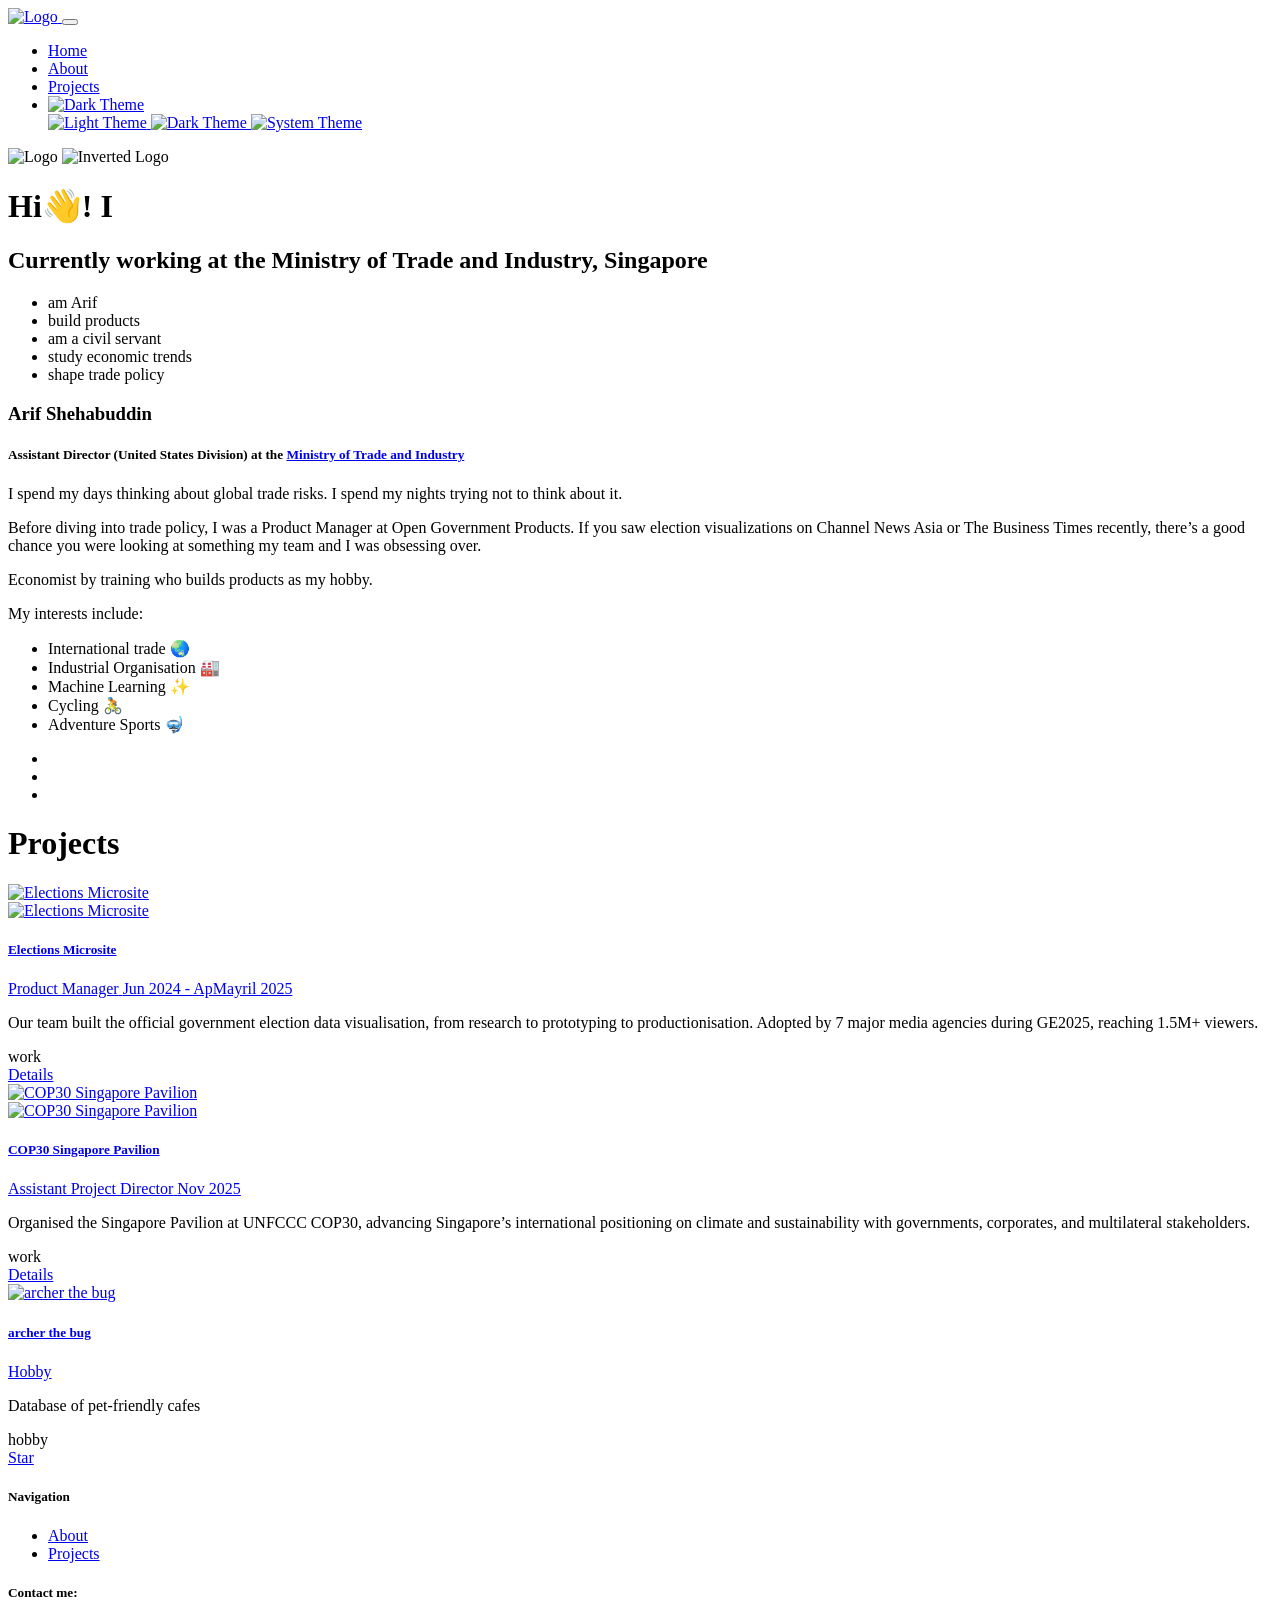
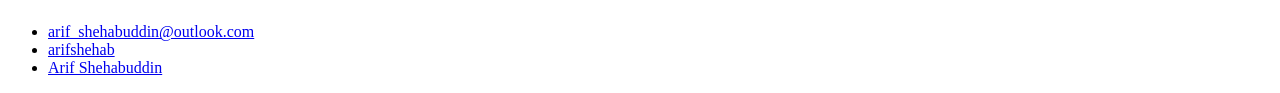
==== index.html @ df106f98 "deploy: 6b0079c3c939ce9e1bcdda5a72ef77e6b7b77264" ====
<!doctype html><html lang=en><head><meta name=generator content="Hugo 0.157.0"><title></title><meta name=description content="Portfolio and personal blog of John Doe."><meta charset=UTF-8><meta name=viewport content="width=device-width,initial-scale=1"><meta http-equiv=X-UA-Compatible content="ie=edge"><link rel=canonical href=https://arifshehab.com/><link rel=stylesheet href=https://arifshehab.com/application.730f6561a6dc8123c28ecbd3ee6c2ec6efef7efe907eb98e357ba43acb514d84.css integrity="sha256-cw9lYabcgSPCjsvT7mwuxu/vfv6QfrmONXukOstRTYQ="><link rel=icon type=image/png href=https://arifshehab.com/images/site/logo-2_hu_df4a1b81ae601cfb.png><link rel=alternate type=application/rss+xml href=https://arifshehab.com/index.xml title><meta property="og:title" content="John's Blog"><meta property="og:type" content="website"><meta property="og:description" content="Portfolio and personal blog of John Doe."><meta property="og:image" content="/images/author/john.png"><meta property="og:url" content="https://toha-preview.hugo-themes.com"><script integrity="sha256-DO4ugzEwhTW1Id1UIWn0gUJWaebCYOypeTit6LW4QB4=">let theme=localStorage.getItem("theme-scheme")||localStorage.getItem("darkmode:color-scheme")||"light";theme==="system"&&(window.matchMedia&&window.matchMedia("(prefers-color-scheme: dark)").matches?theme="dark":theme="light"),document.documentElement.setAttribute("data-theme",theme)</script></head><body data-bs-spy=scroll data-bs-target=#top-navbar data-bs-offset=100><nav class="navbar navbar-expand-xl top-navbar shadow transparent-navbar homepage" id=top-navbar><div class=container><a class=navbar-brand href=https://arifshehab.com/><img src=https://arifshehab.com/images/site/logo-2_hu_df4a1b81ae601cfb.png id=logo alt=Logo>
</a><button class="navbar-toggler navbar-dark" id=navbar-toggler type=button data-bs-toggle=collapse data-bs-target=#top-nav-items aria-label=menu>
<i data-feather=menu></i></button><div class="collapse navbar-collapse dynamic-navbar" id=top-nav-items><ul class="nav navbar-nav ms-auto"><li class=nav-item><a class=nav-link href=#home>Home</a></li><li class=nav-item><a class=nav-link href=#about>About</a></li><li class=nav-item><a class=nav-link href=#projects>Projects</a></li><div id=top-navbar-divider></div><li class="nav-item dropdown"><a class="nav-link dropdown-toggle" href=# id=themeSelector role=button data-bs-toggle=dropdown aria-haspopup=true aria-expanded=false><img id=navbar-theme-icon-svg class=theme-icon src=https://arifshehab.com/icons/moon-svgrepo-com.svg width=20 alt="Dark Theme"></a><div id=themeMenu class="dropdown-menu dropdown-menu-icons-only" aria-labelledby=themeSelector><a class="dropdown-item nav-link" href=# data-scheme=light><img class=theme-icon src=https://arifshehab.com/icons/sun-svgrepo-com.svg width=20 alt="Light Theme">
</a><a class="dropdown-item nav-link" href=# data-scheme=dark><img class=theme-icon src=https://arifshehab.com/icons/moon-svgrepo-com.svg width=20 alt="Dark Theme">
</a><a class="dropdown-item nav-link" href=# data-scheme=system><img class=theme-icon src=https://arifshehab.com/icons/computer-svgrepo-com.svg width=20 alt="System Theme"></a></div></li></ul></div></div><img src=https://arifshehab.com/images/site/logo-2_hu_df4a1b81ae601cfb.png class=d-none id=main-logo alt=Logo>
<img src=https://arifshehab.com/images/site/logo-2_hu_df4a1b81ae601cfb.png class=d-none id=inverted-logo alt="Inverted Logo"></nav><div class="container-fluid home" id=home><style>#homePageBackgroundImageDivStyled{background-image:url(/images/site/background-2_hu_7cdf98b5945e649d.jpg)}@media(min-width:500px) and (max-width:800px){#homePageBackgroundImageDivStyled{background-image:url(/images/site/background-2_hu_1f51ccc6ec3a00d0.jpg)}}@media(min-width:801px) and (max-width:1200px){#homePageBackgroundImageDivStyled{background-image:url(/images/site/background-2_hu_b3d2e2b608b44b08.jpg)}}@media(min-width:1201px) and (max-width:1500px){#homePageBackgroundImageDivStyled{background-image:url(/images/site/background-2_hu_1a79b1db6c8bc02a.jpg)}}@media(min-width:1501px){#homePageBackgroundImageDivStyled{background-image:url(/images/site/background-2.jpg)}}html[data-theme=dark]{ #homePageBackgroundImageDivStyled { background-image: url('/images/site/background-2_hu_7cdf98b5945e649d.jpg'); } @media (min-width: 500px) and (max-width: 800px) { #homePageBackgroundImageDivStyled { background-image: url('/images/site/background-2_hu_1f51ccc6ec3a00d0.jpg'); } } @media (min-width: 801px) and (max-width: 1200px) { #homePageBackgroundImageDivStyled { background-image: url('/images/site/background-2_hu_b3d2e2b608b44b08.jpg'); } } @media (min-width: 1201px) and (max-width: 1500px) { #homePageBackgroundImageDivStyled { background-image: url('/images/site/background-2_hu_1a79b1db6c8bc02a.jpg'); } } @media (min-width: 1501px) { #homePageBackgroundImageDivStyled { background-image: url('/images/site/background-2.jpg'); } }}</style><span class=on-the-fly-behavior></span><div id=homePageBackgroundImageDivStyled class="background container-fluid"></div><div class="container content"><h1 class=greeting>Hi👋! I
<span id=typed class=typed></span>
<span class=ityped-cursor></span></h1><h2 class=greeting-subtitle>Currently working at the Ministry of Trade and Industry, Singapore</h1><ul id=typing-carousel-data><li>am Arif</li><li>build products</li><li>am a civil servant</li><li>study economic trends</li><li>shape trade policy</li></ul><a href=#about class=arrow-center aria-label=" More - Arif"><i class="arrow bounce fa fa-chevron-down"></i></a></div></div><div class="container-fluid section-holder d-flex bg-primary"><div class="container anchor p-lg-5 about-section" id=about><div class="row pt-sm-2 pt-md-4 align-self-center"><div class=col-sm-6><h3 class=p-1>Arif Shehabuddin</h3><h5 class=p-1>Assistant Director (United States Division)
at the <a href=https://www.mti.gov.sg title="Ministry of Trade and Industry" target=_blank rel=noopener>Ministry of Trade and Industry</a></h5><div class="p-1 text-justify"><p>I spend my days thinking about global trade risks. I spend my nights trying not to think about it.</p><p>Before diving into trade policy, I was a Product Manager at Open Government Products. If you saw election visualizations on Channel News Asia or The Business Times recently, there’s a good chance you were looking at something my team and I was obsessing over.</p><p>Economist by training who builds products as my hobby.</p><p>My interests include:</p><ul><li>International trade 🌏</li><li>Industrial Organisation 🏭</li><li>Machine Learning ✨</li><li>Cycling 🚴</li><li>Adventure Sports 🤿</li></ul></div><div class="text-container ms-auto"><ul class="social-link d-flex"><li><a href=mailto:arif_shehabuddin@outlook.com title=Email target=_blank rel=noopener><i class="fas fa-envelope"></i></a></li><li><a href=https://www.github.com/arifshehab title=Github target=_blank rel=noopener><i class="fab fa-github"></i></a></li><li><a href=https://www.linkedin.com/in/arif-shehabuddin-a7b45957/ title=LinkedIn target=_blank rel=noopener><i class="fab fa-linkedin"></i></a></li></ul></div></div><div class="col-sm-6 pt-5 ps-md-4 ps-sm-3 pt-sm-0"><div class=row></div></div></div></div></div><div class="container-fluid section-holder d-flex bg-secondary"><div class="container-fluid anchor pb-5 projects-section" id=projects><h1 class=text-center><span id=projects></span>Projects</h1><div class="container ms-auto text-center"><div class="btn-group flex-wrap" role=group id=project-filter-buttons-projects></div></div><div class="container filtr-projects" data-section=projects><div class=row id=project-card-holder-projects><div class="col-sm-12 col-md-6 col-lg-4 p-2 filtr-item" data-category='all, work'><div class="card mt-1"><div class=card><a href=https://elections.data.gov.sg/en target=_blank rel=noopener><div class=card-head><img class=card-img-top src=https://arifshehab.com/images/sections/projects/elections_hu_3f47a0a2e1511864.png alt="Elections Microsite"></div><div class=card-header><div><div class=d-flex><img class=card-img-xs src=https://arifshehab.com/images/sections/projects/dgs-icon_hu_621ce7ffd0878985.png alt="Elections Microsite"><h5 class="card-title mb-0">Elections Microsite</h5></div><div class=sub-title><span>Product Manager</span>
<span>Jun 2024 - ApMayril 2025</span></div></div></div></a><div class="card-body text-justify pt-1 pb-2"><p>Our team built the official government election data visualisation, from research to prototyping to productionisation. Adopted by 7 major media agencies during GE2025, reaching 1.5M+ viewers.</p><div class=project-card-footer><div class=project-tags-holder><span class="btn badge btn-info">work</span></div><div class=project-btn-holder><span><a class="btn btn-outline-info btn-sm" href=https://elections.data.gov.sg/en target=#>Details</a></span></div></div></div></div></div></div><div class="col-sm-12 col-md-6 col-lg-4 p-2 filtr-item" data-category='all, work'><div class="card mt-1"><div class=card><a href=https://www.cop-pavilion.gov.sg/cop-home target=_blank rel=noopener><div class=card-head><img class=card-img-top src=https://arifshehab.com/images/sections/projects/cop-2_hu_5ceb6b6da9b5adf0.jpg alt="COP30 Singapore Pavilion"></div><div class=card-header><div><div class=d-flex><img class=card-img-xs src=https://arifshehab.com/images/sections/projects/cop-1_hu_ba7cfd2c49fe272e.png alt="COP30 Singapore Pavilion"><h5 class="card-title mb-0">COP30 Singapore Pavilion</h5></div><div class=sub-title><span>Assistant Project Director</span>
<span>Nov 2025</span></div></div></div></a><div class="card-body text-justify pt-1 pb-2"><p>Organised the Singapore Pavilion at UNFCCC COP30, advancing Singapore’s international positioning on climate and sustainability with governments, corporates, and multilateral stakeholders.</p><div class=project-card-footer><div class=project-tags-holder><span class="btn badge btn-info">work</span></div><div class=project-btn-holder><span><a class="btn btn-outline-info btn-sm" href=https://www.cop-pavilion.gov.sg/cop-home target=#>Details</a></span></div></div></div></div></div></div><div class="col-sm-12 col-md-6 col-lg-4 p-2 filtr-item" data-category='all, hobby'><div class="card mt-1"><div class=card><a href=https://github.com/ target=_blank rel=noopener><div class=card-head><img class=card-img-top src=https://arifshehab.com/images/sections/projects/archer_hu_c4f3ff1e3b12b990.jpg alt="archer the bug"></div><div class=card-header><div><div class=d-flex><h5 class="card-title mb-0">archer the bug</h5></div><div class=sub-title><span>Hobby</span>
<span></span></div></div></div></a><div class="card-body text-justify pt-1 pb-2"><p>Database of pet-friendly cafes</p><div class=project-card-footer><div class=project-tags-holder><span class="btn badge btn-info">hobby</span></div><div class=project-btn-holder><a class="github-button project-btn d-none" href=https://github.com/ data-icon=octicon-standard data-show-count=true aria-label="Star archer the bug">Star</a></div></div></div></div></div></div></div></div></div></div><footer id=footer class="container-fluid text-center align-content-center footer pb-2"><div class="container pt-5"><div class="row text-start"><div class="col-md-4 col-sm-12"><h5>Navigation</h5><ul><li class=nav-item><a class=smooth-scroll href=https://arifshehab.com/#about>About</a></li><li class=nav-item><a class=smooth-scroll href=https://arifshehab.com/#projects>Projects</a></li></ul></div><div class="col-md-4 col-sm-12"><h5>Contact me:</h5><ul><li><a href=mailto:arif_shehabuddin@outlook.com target=_blank rel=noopener><span><i class="fas fa-envelope"></i></span> <span>arif_shehabuddin@outlook.com</span></a></li><li><a href=https://github.com/arifshehab target=_blank rel=noopener><span><i class="fab fa-github"></i></span> <span>arifshehab</span></a></li><li><a href=https://www.linkedin.com/in/arif-shehabuddin-a7b45957 target=_blank rel=noopener><span><i class="fab fa-linkedin"></i></span> <span>Arif Shehabuddin</span></a></li></ul></div></div></div></footer><script src=https://arifshehab.com/application.fda9b3c3e8078dbb4fd0fce57b1f6f6d5a4803d2a4a07a217a66356edbc88ac0.js integrity="sha256-/amzw+gHjbtP0Pzlex9vbVpIA9KkoHohemY1btvIisA=" defer></script></body></html>
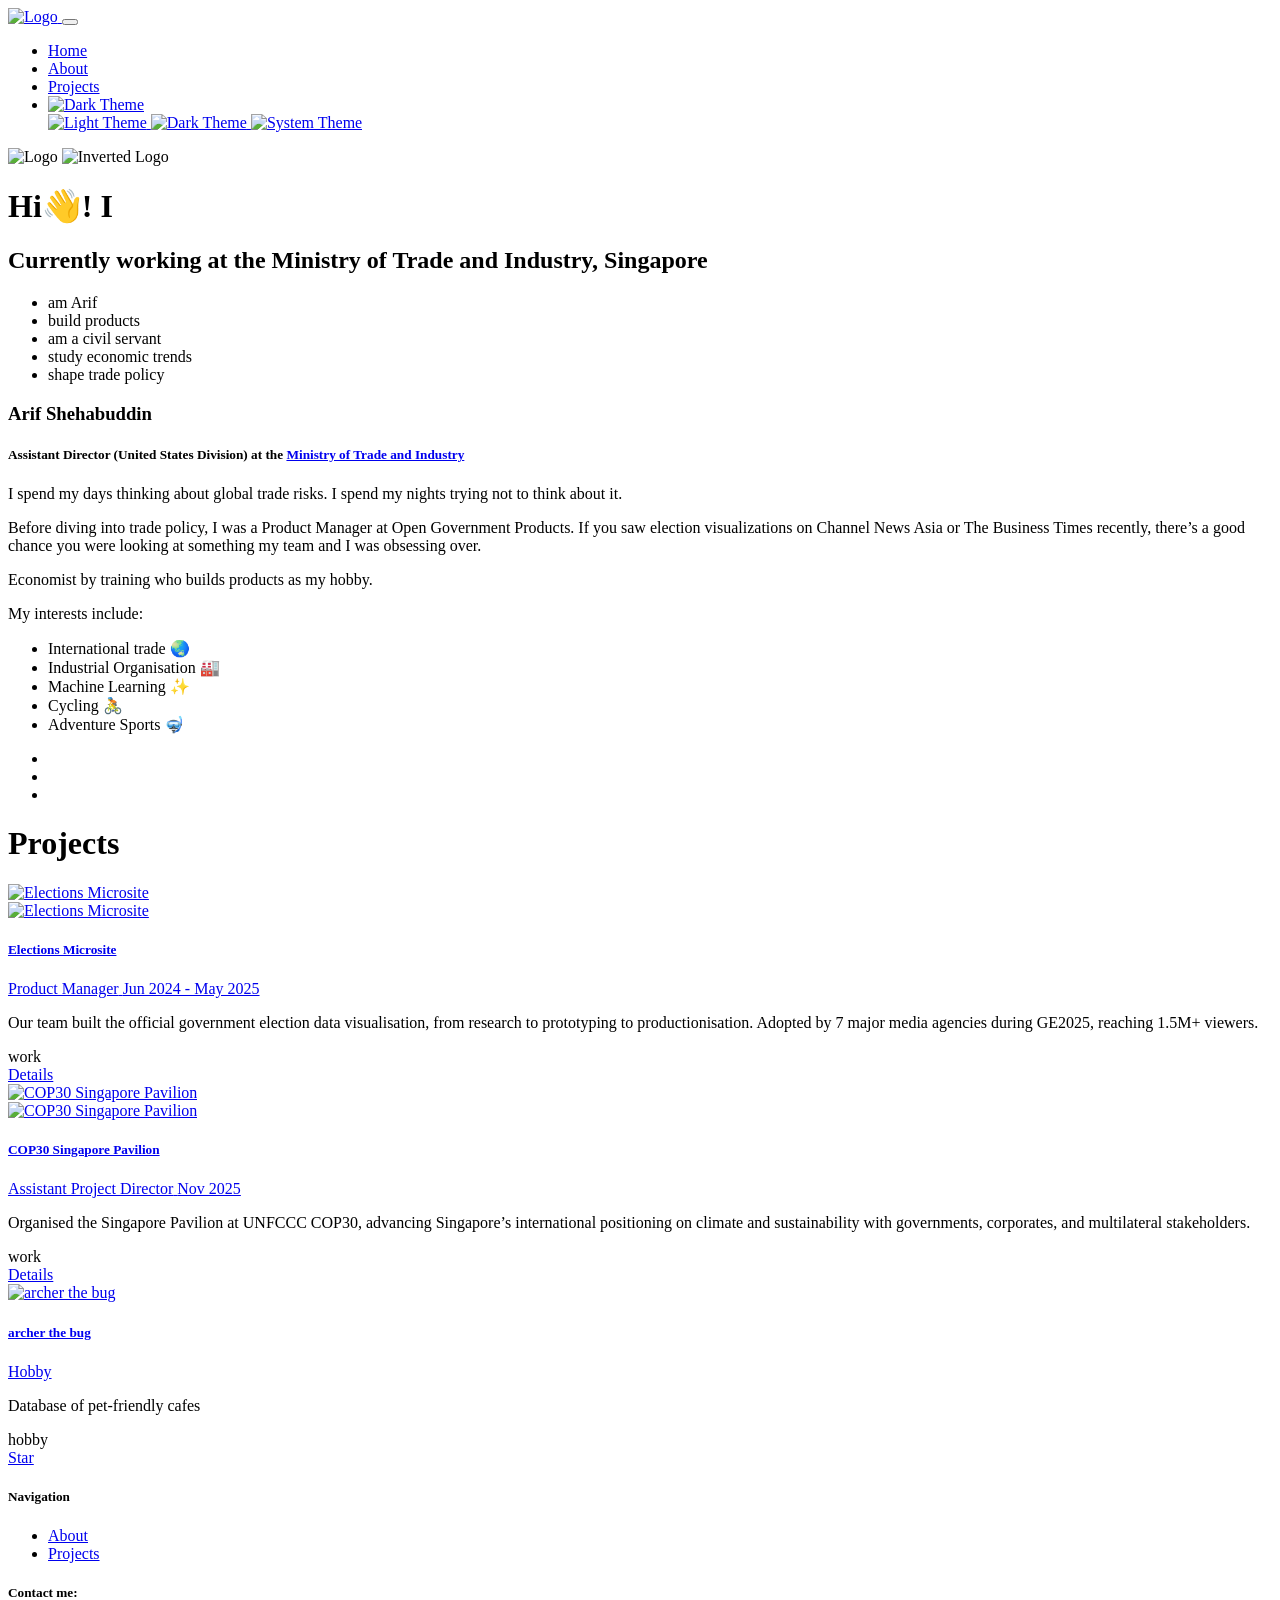
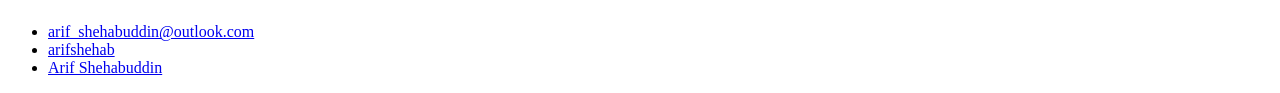
==== commit 254dbd7f: "deploy: c903d63c2bf70aa6580a1c1bb9d8a16252aace97" ====
--- a/index.html
+++ b/index.html
@@ -7,6 +7,6 @@
 <span id=typed class=typed></span>
 <span class=ityped-cursor></span></h1><h2 class=greeting-subtitle>Currently working at the Ministry of Trade and Industry, Singapore</h1><ul id=typing-carousel-data><li>am Arif</li><li>build products</li><li>am a civil servant</li><li>study economic trends</li><li>shape trade policy</li></ul><a href=#about class=arrow-center aria-label=" More - Arif"><i class="arrow bounce fa fa-chevron-down"></i></a></div></div><div class="container-fluid section-holder d-flex bg-primary"><div class="container anchor p-lg-5 about-section" id=about><div class="row pt-sm-2 pt-md-4 align-self-center"><div class=col-sm-6><h3 class=p-1>Arif Shehabuddin</h3><h5 class=p-1>Assistant Director (United States Division)
 at the <a href=https://www.mti.gov.sg title="Ministry of Trade and Industry" target=_blank rel=noopener>Ministry of Trade and Industry</a></h5><div class="p-1 text-justify"><p>I spend my days thinking about global trade risks. I spend my nights trying not to think about it.</p><p>Before diving into trade policy, I was a Product Manager at Open Government Products. If you saw election visualizations on Channel News Asia or The Business Times recently, there’s a good chance you were looking at something my team and I was obsessing over.</p><p>Economist by training who builds products as my hobby.</p><p>My interests include:</p><ul><li>International trade 🌏</li><li>Industrial Organisation 🏭</li><li>Machine Learning ✨</li><li>Cycling 🚴</li><li>Adventure Sports 🤿</li></ul></div><div class="text-container ms-auto"><ul class="social-link d-flex"><li><a href=mailto:arif_shehabuddin@outlook.com title=Email target=_blank rel=noopener><i class="fas fa-envelope"></i></a></li><li><a href=https://www.github.com/arifshehab title=Github target=_blank rel=noopener><i class="fab fa-github"></i></a></li><li><a href=https://www.linkedin.com/in/arif-shehabuddin-a7b45957/ title=LinkedIn target=_blank rel=noopener><i class="fab fa-linkedin"></i></a></li></ul></div></div><div class="col-sm-6 pt-5 ps-md-4 ps-sm-3 pt-sm-0"><div class=row></div></div></div></div></div><div class="container-fluid section-holder d-flex bg-secondary"><div class="container-fluid anchor pb-5 projects-section" id=projects><h1 class=text-center><span id=projects></span>Projects</h1><div class="container ms-auto text-center"><div class="btn-group flex-wrap" role=group id=project-filter-buttons-projects></div></div><div class="container filtr-projects" data-section=projects><div class=row id=project-card-holder-projects><div class="col-sm-12 col-md-6 col-lg-4 p-2 filtr-item" data-category='all, work'><div class="card mt-1"><div class=card><a href=https://elections.data.gov.sg/en target=_blank rel=noopener><div class=card-head><img class=card-img-top src=https://arifshehab.com/images/sections/projects/elections_hu_3f47a0a2e1511864.png alt="Elections Microsite"></div><div class=card-header><div><div class=d-flex><img class=card-img-xs src=https://arifshehab.com/images/sections/projects/dgs-icon_hu_621ce7ffd0878985.png alt="Elections Microsite"><h5 class="card-title mb-0">Elections Microsite</h5></div><div class=sub-title><span>Product Manager</span>
-<span>Jun 2024 - ApMayril 2025</span></div></div></div></a><div class="card-body text-justify pt-1 pb-2"><p>Our team built the official government election data visualisation, from research to prototyping to productionisation. Adopted by 7 major media agencies during GE2025, reaching 1.5M+ viewers.</p><div class=project-card-footer><div class=project-tags-holder><span class="btn badge btn-info">work</span></div><div class=project-btn-holder><span><a class="btn btn-outline-info btn-sm" href=https://elections.data.gov.sg/en target=#>Details</a></span></div></div></div></div></div></div><div class="col-sm-12 col-md-6 col-lg-4 p-2 filtr-item" data-category='all, work'><div class="card mt-1"><div class=card><a href=https://www.cop-pavilion.gov.sg/cop-home target=_blank rel=noopener><div class=card-head><img class=card-img-top src=https://arifshehab.com/images/sections/projects/cop-2_hu_5ceb6b6da9b5adf0.jpg alt="COP30 Singapore Pavilion"></div><div class=card-header><div><div class=d-flex><img class=card-img-xs src=https://arifshehab.com/images/sections/projects/cop-1_hu_ba7cfd2c49fe272e.png alt="COP30 Singapore Pavilion"><h5 class="card-title mb-0">COP30 Singapore Pavilion</h5></div><div class=sub-title><span>Assistant Project Director</span>
+<span>Jun 2024 - May 2025</span></div></div></div></a><div class="card-body text-justify pt-1 pb-2"><p>Our team built the official government election data visualisation, from research to prototyping to productionisation. Adopted by 7 major media agencies during GE2025, reaching 1.5M+ viewers.</p><div class=project-card-footer><div class=project-tags-holder><span class="btn badge btn-info">work</span></div><div class=project-btn-holder><span><a class="btn btn-outline-info btn-sm" href=https://elections.data.gov.sg/en target=#>Details</a></span></div></div></div></div></div></div><div class="col-sm-12 col-md-6 col-lg-4 p-2 filtr-item" data-category='all, work'><div class="card mt-1"><div class=card><a href=https://www.cop-pavilion.gov.sg/cop-home target=_blank rel=noopener><div class=card-head><img class=card-img-top src=https://arifshehab.com/images/sections/projects/cop-2_hu_5ceb6b6da9b5adf0.jpg alt="COP30 Singapore Pavilion"></div><div class=card-header><div><div class=d-flex><img class=card-img-xs src=https://arifshehab.com/images/sections/projects/cop-1_hu_ba7cfd2c49fe272e.png alt="COP30 Singapore Pavilion"><h5 class="card-title mb-0">COP30 Singapore Pavilion</h5></div><div class=sub-title><span>Assistant Project Director</span>
 <span>Nov 2025</span></div></div></div></a><div class="card-body text-justify pt-1 pb-2"><p>Organised the Singapore Pavilion at UNFCCC COP30, advancing Singapore’s international positioning on climate and sustainability with governments, corporates, and multilateral stakeholders.</p><div class=project-card-footer><div class=project-tags-holder><span class="btn badge btn-info">work</span></div><div class=project-btn-holder><span><a class="btn btn-outline-info btn-sm" href=https://www.cop-pavilion.gov.sg/cop-home target=#>Details</a></span></div></div></div></div></div></div><div class="col-sm-12 col-md-6 col-lg-4 p-2 filtr-item" data-category='all, hobby'><div class="card mt-1"><div class=card><a href=https://github.com/ target=_blank rel=noopener><div class=card-head><img class=card-img-top src=https://arifshehab.com/images/sections/projects/archer_hu_c4f3ff1e3b12b990.jpg alt="archer the bug"></div><div class=card-header><div><div class=d-flex><h5 class="card-title mb-0">archer the bug</h5></div><div class=sub-title><span>Hobby</span>
 <span></span></div></div></div></a><div class="card-body text-justify pt-1 pb-2"><p>Database of pet-friendly cafes</p><div class=project-card-footer><div class=project-tags-holder><span class="btn badge btn-info">hobby</span></div><div class=project-btn-holder><a class="github-button project-btn d-none" href=https://github.com/ data-icon=octicon-standard data-show-count=true aria-label="Star archer the bug">Star</a></div></div></div></div></div></div></div></div></div></div><footer id=footer class="container-fluid text-center align-content-center footer pb-2"><div class="container pt-5"><div class="row text-start"><div class="col-md-4 col-sm-12"><h5>Navigation</h5><ul><li class=nav-item><a class=smooth-scroll href=https://arifshehab.com/#about>About</a></li><li class=nav-item><a class=smooth-scroll href=https://arifshehab.com/#projects>Projects</a></li></ul></div><div class="col-md-4 col-sm-12"><h5>Contact me:</h5><ul><li><a href=mailto:arif_shehabuddin@outlook.com target=_blank rel=noopener><span><i class="fas fa-envelope"></i></span> <span>arif_shehabuddin@outlook.com</span></a></li><li><a href=https://github.com/arifshehab target=_blank rel=noopener><span><i class="fab fa-github"></i></span> <span>arifshehab</span></a></li><li><a href=https://www.linkedin.com/in/arif-shehabuddin-a7b45957 target=_blank rel=noopener><span><i class="fab fa-linkedin"></i></span> <span>Arif Shehabuddin</span></a></li></ul></div></div></div></footer><script src=https://arifshehab.com/application.fda9b3c3e8078dbb4fd0fce57b1f6f6d5a4803d2a4a07a217a66356edbc88ac0.js integrity="sha256-/amzw+gHjbtP0Pzlex9vbVpIA9KkoHohemY1btvIisA=" defer></script></body></html>
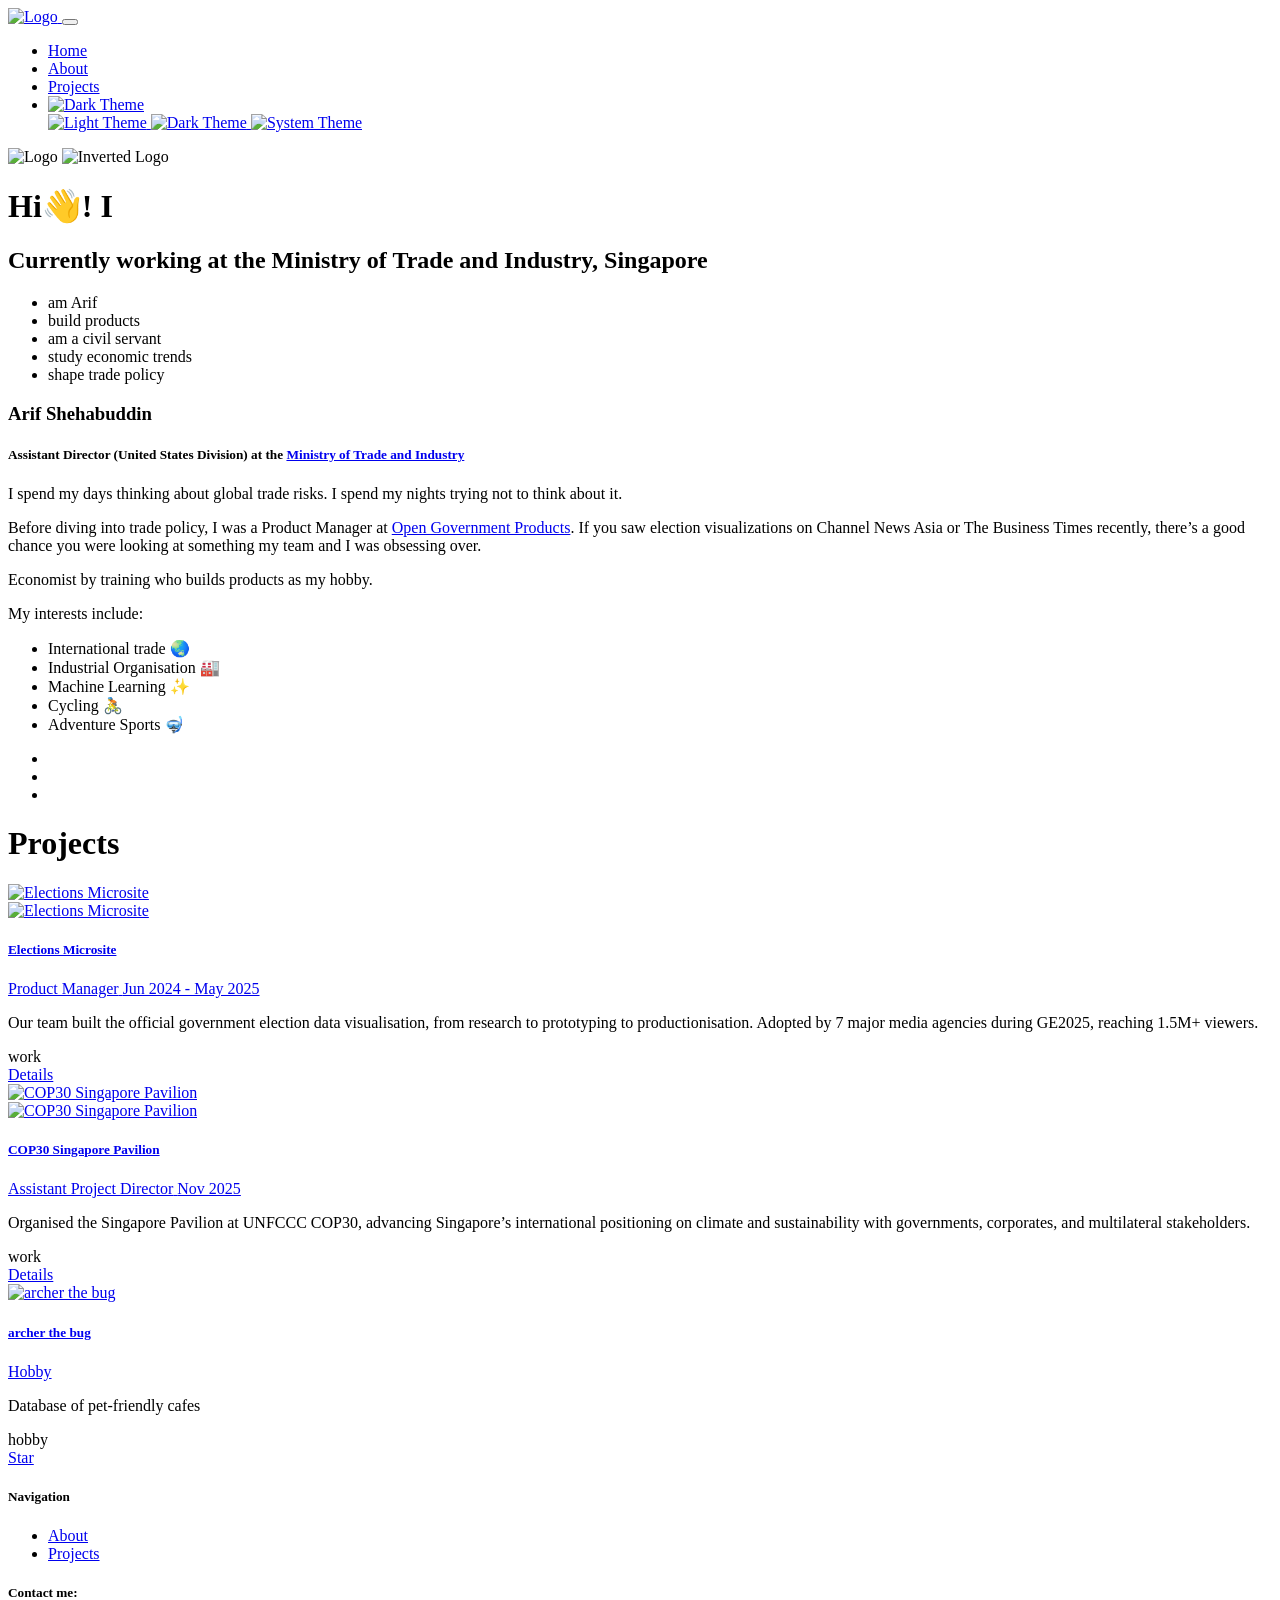
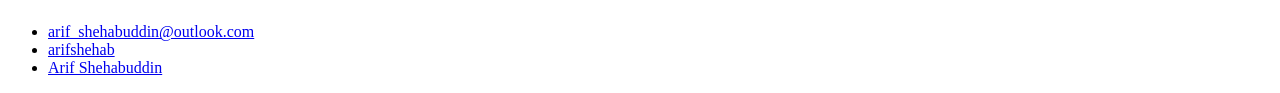
==== commit 8c9f6faa: "deploy: 24356fb1e72951e99ef530e2dcc6f209851702c1" ====
--- a/index.html
+++ b/index.html
@@ -1,12 +1,12 @@
-<!doctype html><html lang=en><head><meta name=generator content="Hugo 0.157.0"><title></title><meta name=description content="Portfolio and personal blog of John Doe."><meta charset=UTF-8><meta name=viewport content="width=device-width,initial-scale=1"><meta http-equiv=X-UA-Compatible content="ie=edge"><link rel=canonical href=https://arifshehab.com/><link rel=stylesheet href=https://arifshehab.com/application.730f6561a6dc8123c28ecbd3ee6c2ec6efef7efe907eb98e357ba43acb514d84.css integrity="sha256-cw9lYabcgSPCjsvT7mwuxu/vfv6QfrmONXukOstRTYQ="><link rel=icon type=image/png href=https://arifshehab.com/images/site/logo-2_hu_df4a1b81ae601cfb.png><link rel=alternate type=application/rss+xml href=https://arifshehab.com/index.xml title><meta property="og:title" content="John's Blog"><meta property="og:type" content="website"><meta property="og:description" content="Portfolio and personal blog of John Doe."><meta property="og:image" content="/images/author/john.png"><meta property="og:url" content="https://toha-preview.hugo-themes.com"><script integrity="sha256-DO4ugzEwhTW1Id1UIWn0gUJWaebCYOypeTit6LW4QB4=">let theme=localStorage.getItem("theme-scheme")||localStorage.getItem("darkmode:color-scheme")||"light";theme==="system"&&(window.matchMedia&&window.matchMedia("(prefers-color-scheme: dark)").matches?theme="dark":theme="light"),document.documentElement.setAttribute("data-theme",theme)</script></head><body data-bs-spy=scroll data-bs-target=#top-navbar data-bs-offset=100><nav class="navbar navbar-expand-xl top-navbar shadow transparent-navbar homepage" id=top-navbar><div class=container><a class=navbar-brand href=https://arifshehab.com/><img src=https://arifshehab.com/images/site/logo-2_hu_df4a1b81ae601cfb.png id=logo alt=Logo>
+<!doctype html><html lang=en><head><meta name=generator content="Hugo 0.157.0"><title></title><meta name=description content="Portfolio and personal blog of John Doe."><meta charset=UTF-8><meta name=viewport content="width=device-width,initial-scale=1"><meta http-equiv=X-UA-Compatible content="ie=edge"><link rel=canonical href=https://arifshehab.github.io/hugo-site/><link rel=stylesheet href=/hugo-site/application.730f6561a6dc8123c28ecbd3ee6c2ec6efef7efe907eb98e357ba43acb514d84.css integrity="sha256-cw9lYabcgSPCjsvT7mwuxu/vfv6QfrmONXukOstRTYQ="><link rel=icon type=image/png href=/hugo-site/images/site/logo-2_hu_df4a1b81ae601cfb.png><link rel=alternate type=application/rss+xml href=https://arifshehab.github.io/hugo-site/index.xml title><meta property="og:title" content="John's Blog"><meta property="og:type" content="website"><meta property="og:description" content="Portfolio and personal blog of John Doe."><meta property="og:image" content="/hugo-site/images/author/john.png"><meta property="og:url" content="https://toha-preview.hugo-themes.com"><script async src="https://www.googletagmanager.com/gtag/js?id=G-DTB3LSP598"></script><script>var doNotTrack=!1;if(!doNotTrack){window.dataLayer=window.dataLayer||[];function gtag(){dataLayer.push(arguments)}gtag("js",new Date),gtag("config","G-DTB3LSP598")}</script><script integrity="sha256-DO4ugzEwhTW1Id1UIWn0gUJWaebCYOypeTit6LW4QB4=">let theme=localStorage.getItem("theme-scheme")||localStorage.getItem("darkmode:color-scheme")||"light";theme==="system"&&(window.matchMedia&&window.matchMedia("(prefers-color-scheme: dark)").matches?theme="dark":theme="light"),document.documentElement.setAttribute("data-theme",theme)</script></head><body data-bs-spy=scroll data-bs-target=#top-navbar data-bs-offset=100><nav class="navbar navbar-expand-xl top-navbar shadow transparent-navbar homepage" id=top-navbar><div class=container><a class=navbar-brand href=/hugo-site><img src=/hugo-site/images/site/logo-2_hu_df4a1b81ae601cfb.png id=logo alt=Logo>
 </a><button class="navbar-toggler navbar-dark" id=navbar-toggler type=button data-bs-toggle=collapse data-bs-target=#top-nav-items aria-label=menu>
-<i data-feather=menu></i></button><div class="collapse navbar-collapse dynamic-navbar" id=top-nav-items><ul class="nav navbar-nav ms-auto"><li class=nav-item><a class=nav-link href=#home>Home</a></li><li class=nav-item><a class=nav-link href=#about>About</a></li><li class=nav-item><a class=nav-link href=#projects>Projects</a></li><div id=top-navbar-divider></div><li class="nav-item dropdown"><a class="nav-link dropdown-toggle" href=# id=themeSelector role=button data-bs-toggle=dropdown aria-haspopup=true aria-expanded=false><img id=navbar-theme-icon-svg class=theme-icon src=https://arifshehab.com/icons/moon-svgrepo-com.svg width=20 alt="Dark Theme"></a><div id=themeMenu class="dropdown-menu dropdown-menu-icons-only" aria-labelledby=themeSelector><a class="dropdown-item nav-link" href=# data-scheme=light><img class=theme-icon src=https://arifshehab.com/icons/sun-svgrepo-com.svg width=20 alt="Light Theme">
-</a><a class="dropdown-item nav-link" href=# data-scheme=dark><img class=theme-icon src=https://arifshehab.com/icons/moon-svgrepo-com.svg width=20 alt="Dark Theme">
-</a><a class="dropdown-item nav-link" href=# data-scheme=system><img class=theme-icon src=https://arifshehab.com/icons/computer-svgrepo-com.svg width=20 alt="System Theme"></a></div></li></ul></div></div><img src=https://arifshehab.com/images/site/logo-2_hu_df4a1b81ae601cfb.png class=d-none id=main-logo alt=Logo>
-<img src=https://arifshehab.com/images/site/logo-2_hu_df4a1b81ae601cfb.png class=d-none id=inverted-logo alt="Inverted Logo"></nav><div class="container-fluid home" id=home><style>#homePageBackgroundImageDivStyled{background-image:url(/images/site/background-2_hu_7cdf98b5945e649d.jpg)}@media(min-width:500px) and (max-width:800px){#homePageBackgroundImageDivStyled{background-image:url(/images/site/background-2_hu_1f51ccc6ec3a00d0.jpg)}}@media(min-width:801px) and (max-width:1200px){#homePageBackgroundImageDivStyled{background-image:url(/images/site/background-2_hu_b3d2e2b608b44b08.jpg)}}@media(min-width:1201px) and (max-width:1500px){#homePageBackgroundImageDivStyled{background-image:url(/images/site/background-2_hu_1a79b1db6c8bc02a.jpg)}}@media(min-width:1501px){#homePageBackgroundImageDivStyled{background-image:url(/images/site/background-2.jpg)}}html[data-theme=dark]{ #homePageBackgroundImageDivStyled { background-image: url('/images/site/background-2_hu_7cdf98b5945e649d.jpg'); } @media (min-width: 500px) and (max-width: 800px) { #homePageBackgroundImageDivStyled { background-image: url('/images/site/background-2_hu_1f51ccc6ec3a00d0.jpg'); } } @media (min-width: 801px) and (max-width: 1200px) { #homePageBackgroundImageDivStyled { background-image: url('/images/site/background-2_hu_b3d2e2b608b44b08.jpg'); } } @media (min-width: 1201px) and (max-width: 1500px) { #homePageBackgroundImageDivStyled { background-image: url('/images/site/background-2_hu_1a79b1db6c8bc02a.jpg'); } } @media (min-width: 1501px) { #homePageBackgroundImageDivStyled { background-image: url('/images/site/background-2.jpg'); } }}</style><span class=on-the-fly-behavior></span><div id=homePageBackgroundImageDivStyled class="background container-fluid"></div><div class="container content"><h1 class=greeting>Hi👋! I
+<i data-feather=menu></i></button><div class="collapse navbar-collapse dynamic-navbar" id=top-nav-items><ul class="nav navbar-nav ms-auto"><li class=nav-item><a class=nav-link href=#home>Home</a></li><li class=nav-item><a class=nav-link href=#about>About</a></li><li class=nav-item><a class=nav-link href=#projects>Projects</a></li><div id=top-navbar-divider></div><li class="nav-item dropdown"><a class="nav-link dropdown-toggle" href=# id=themeSelector role=button data-bs-toggle=dropdown aria-haspopup=true aria-expanded=false><img id=navbar-theme-icon-svg class=theme-icon src=/hugo-site/icons/moon-svgrepo-com.svg width=20 alt="Dark Theme"></a><div id=themeMenu class="dropdown-menu dropdown-menu-icons-only" aria-labelledby=themeSelector><a class="dropdown-item nav-link" href=# data-scheme=light><img class=theme-icon src=/hugo-site/icons/sun-svgrepo-com.svg width=20 alt="Light Theme">
+</a><a class="dropdown-item nav-link" href=# data-scheme=dark><img class=theme-icon src=/hugo-site/icons/moon-svgrepo-com.svg width=20 alt="Dark Theme">
+</a><a class="dropdown-item nav-link" href=# data-scheme=system><img class=theme-icon src=/hugo-site/icons/computer-svgrepo-com.svg width=20 alt="System Theme"></a></div></li></ul></div></div><img src=/hugo-site/images/site/logo-2_hu_df4a1b81ae601cfb.png class=d-none id=main-logo alt=Logo>
+<img src=/hugo-site/images/site/logo-2_hu_df4a1b81ae601cfb.png class=d-none id=inverted-logo alt="Inverted Logo"></nav><div class="container-fluid home" id=home><style>#homePageBackgroundImageDivStyled{background-image:url(/hugo-site/images/site/background-2_hu_7cdf98b5945e649d.jpg)}@media(min-width:500px) and (max-width:800px){#homePageBackgroundImageDivStyled{background-image:url(/hugo-site/images/site/background-2_hu_1f51ccc6ec3a00d0.jpg)}}@media(min-width:801px) and (max-width:1200px){#homePageBackgroundImageDivStyled{background-image:url(/hugo-site/images/site/background-2_hu_b3d2e2b608b44b08.jpg)}}@media(min-width:1201px) and (max-width:1500px){#homePageBackgroundImageDivStyled{background-image:url(/hugo-site/images/site/background-2_hu_1a79b1db6c8bc02a.jpg)}}@media(min-width:1501px){#homePageBackgroundImageDivStyled{background-image:url(/hugo-site/images/site/background-2.jpg)}}html[data-theme=dark]{ #homePageBackgroundImageDivStyled { background-image: url('/hugo-site/images/site/background-2_hu_7cdf98b5945e649d.jpg'); } @media (min-width: 500px) and (max-width: 800px) { #homePageBackgroundImageDivStyled { background-image: url('/hugo-site/images/site/background-2_hu_1f51ccc6ec3a00d0.jpg'); } } @media (min-width: 801px) and (max-width: 1200px) { #homePageBackgroundImageDivStyled { background-image: url('/hugo-site/images/site/background-2_hu_b3d2e2b608b44b08.jpg'); } } @media (min-width: 1201px) and (max-width: 1500px) { #homePageBackgroundImageDivStyled { background-image: url('/hugo-site/images/site/background-2_hu_1a79b1db6c8bc02a.jpg'); } } @media (min-width: 1501px) { #homePageBackgroundImageDivStyled { background-image: url('/hugo-site/images/site/background-2.jpg'); } }}</style><span class=on-the-fly-behavior></span><div id=homePageBackgroundImageDivStyled class="background container-fluid"></div><div class="container content"><h1 class=greeting>Hi👋! I
 <span id=typed class=typed></span>
 <span class=ityped-cursor></span></h1><h2 class=greeting-subtitle>Currently working at the Ministry of Trade and Industry, Singapore</h1><ul id=typing-carousel-data><li>am Arif</li><li>build products</li><li>am a civil servant</li><li>study economic trends</li><li>shape trade policy</li></ul><a href=#about class=arrow-center aria-label=" More - Arif"><i class="arrow bounce fa fa-chevron-down"></i></a></div></div><div class="container-fluid section-holder d-flex bg-primary"><div class="container anchor p-lg-5 about-section" id=about><div class="row pt-sm-2 pt-md-4 align-self-center"><div class=col-sm-6><h3 class=p-1>Arif Shehabuddin</h3><h5 class=p-1>Assistant Director (United States Division)
-at the <a href=https://www.mti.gov.sg title="Ministry of Trade and Industry" target=_blank rel=noopener>Ministry of Trade and Industry</a></h5><div class="p-1 text-justify"><p>I spend my days thinking about global trade risks. I spend my nights trying not to think about it.</p><p>Before diving into trade policy, I was a Product Manager at Open Government Products. If you saw election visualizations on Channel News Asia or The Business Times recently, there’s a good chance you were looking at something my team and I was obsessing over.</p><p>Economist by training who builds products as my hobby.</p><p>My interests include:</p><ul><li>International trade 🌏</li><li>Industrial Organisation 🏭</li><li>Machine Learning ✨</li><li>Cycling 🚴</li><li>Adventure Sports 🤿</li></ul></div><div class="text-container ms-auto"><ul class="social-link d-flex"><li><a href=mailto:arif_shehabuddin@outlook.com title=Email target=_blank rel=noopener><i class="fas fa-envelope"></i></a></li><li><a href=https://www.github.com/arifshehab title=Github target=_blank rel=noopener><i class="fab fa-github"></i></a></li><li><a href=https://www.linkedin.com/in/arif-shehabuddin-a7b45957/ title=LinkedIn target=_blank rel=noopener><i class="fab fa-linkedin"></i></a></li></ul></div></div><div class="col-sm-6 pt-5 ps-md-4 ps-sm-3 pt-sm-0"><div class=row></div></div></div></div></div><div class="container-fluid section-holder d-flex bg-secondary"><div class="container-fluid anchor pb-5 projects-section" id=projects><h1 class=text-center><span id=projects></span>Projects</h1><div class="container ms-auto text-center"><div class="btn-group flex-wrap" role=group id=project-filter-buttons-projects></div></div><div class="container filtr-projects" data-section=projects><div class=row id=project-card-holder-projects><div class="col-sm-12 col-md-6 col-lg-4 p-2 filtr-item" data-category='all, work'><div class="card mt-1"><div class=card><a href=https://elections.data.gov.sg/en target=_blank rel=noopener><div class=card-head><img class=card-img-top src=https://arifshehab.com/images/sections/projects/elections_hu_3f47a0a2e1511864.png alt="Elections Microsite"></div><div class=card-header><div><div class=d-flex><img class=card-img-xs src=https://arifshehab.com/images/sections/projects/dgs-icon_hu_621ce7ffd0878985.png alt="Elections Microsite"><h5 class="card-title mb-0">Elections Microsite</h5></div><div class=sub-title><span>Product Manager</span>
-<span>Jun 2024 - May 2025</span></div></div></div></a><div class="card-body text-justify pt-1 pb-2"><p>Our team built the official government election data visualisation, from research to prototyping to productionisation. Adopted by 7 major media agencies during GE2025, reaching 1.5M+ viewers.</p><div class=project-card-footer><div class=project-tags-holder><span class="btn badge btn-info">work</span></div><div class=project-btn-holder><span><a class="btn btn-outline-info btn-sm" href=https://elections.data.gov.sg/en target=#>Details</a></span></div></div></div></div></div></div><div class="col-sm-12 col-md-6 col-lg-4 p-2 filtr-item" data-category='all, work'><div class="card mt-1"><div class=card><a href=https://www.cop-pavilion.gov.sg/cop-home target=_blank rel=noopener><div class=card-head><img class=card-img-top src=https://arifshehab.com/images/sections/projects/cop-2_hu_5ceb6b6da9b5adf0.jpg alt="COP30 Singapore Pavilion"></div><div class=card-header><div><div class=d-flex><img class=card-img-xs src=https://arifshehab.com/images/sections/projects/cop-1_hu_ba7cfd2c49fe272e.png alt="COP30 Singapore Pavilion"><h5 class="card-title mb-0">COP30 Singapore Pavilion</h5></div><div class=sub-title><span>Assistant Project Director</span>
-<span>Nov 2025</span></div></div></div></a><div class="card-body text-justify pt-1 pb-2"><p>Organised the Singapore Pavilion at UNFCCC COP30, advancing Singapore’s international positioning on climate and sustainability with governments, corporates, and multilateral stakeholders.</p><div class=project-card-footer><div class=project-tags-holder><span class="btn badge btn-info">work</span></div><div class=project-btn-holder><span><a class="btn btn-outline-info btn-sm" href=https://www.cop-pavilion.gov.sg/cop-home target=#>Details</a></span></div></div></div></div></div></div><div class="col-sm-12 col-md-6 col-lg-4 p-2 filtr-item" data-category='all, hobby'><div class="card mt-1"><div class=card><a href=https://github.com/ target=_blank rel=noopener><div class=card-head><img class=card-img-top src=https://arifshehab.com/images/sections/projects/archer_hu_c4f3ff1e3b12b990.jpg alt="archer the bug"></div><div class=card-header><div><div class=d-flex><h5 class="card-title mb-0">archer the bug</h5></div><div class=sub-title><span>Hobby</span>
-<span></span></div></div></div></a><div class="card-body text-justify pt-1 pb-2"><p>Database of pet-friendly cafes</p><div class=project-card-footer><div class=project-tags-holder><span class="btn badge btn-info">hobby</span></div><div class=project-btn-holder><a class="github-button project-btn d-none" href=https://github.com/ data-icon=octicon-standard data-show-count=true aria-label="Star archer the bug">Star</a></div></div></div></div></div></div></div></div></div></div><footer id=footer class="container-fluid text-center align-content-center footer pb-2"><div class="container pt-5"><div class="row text-start"><div class="col-md-4 col-sm-12"><h5>Navigation</h5><ul><li class=nav-item><a class=smooth-scroll href=https://arifshehab.com/#about>About</a></li><li class=nav-item><a class=smooth-scroll href=https://arifshehab.com/#projects>Projects</a></li></ul></div><div class="col-md-4 col-sm-12"><h5>Contact me:</h5><ul><li><a href=mailto:arif_shehabuddin@outlook.com target=_blank rel=noopener><span><i class="fas fa-envelope"></i></span> <span>arif_shehabuddin@outlook.com</span></a></li><li><a href=https://github.com/arifshehab target=_blank rel=noopener><span><i class="fab fa-github"></i></span> <span>arifshehab</span></a></li><li><a href=https://www.linkedin.com/in/arif-shehabuddin-a7b45957 target=_blank rel=noopener><span><i class="fab fa-linkedin"></i></span> <span>Arif Shehabuddin</span></a></li></ul></div></div></div></footer><script src=https://arifshehab.com/application.fda9b3c3e8078dbb4fd0fce57b1f6f6d5a4803d2a4a07a217a66356edbc88ac0.js integrity="sha256-/amzw+gHjbtP0Pzlex9vbVpIA9KkoHohemY1btvIisA=" defer></script></body></html>+at the <a href=https://www.mti.gov.sg title="Ministry of Trade and Industry" target=_blank rel=noopener>Ministry of Trade and Industry</a></h5><div class="p-1 text-justify"><p>I spend my days thinking about global trade risks. I spend my nights trying not to think about it.</p><p>Before diving into trade policy, I was a Product Manager at <a href=https://www.open.gov.sg/ target=_blank rel=noopener>Open Government Products</a>. If you saw election visualizations on Channel News Asia or The Business Times recently, there’s a good chance you were looking at something my team and I was obsessing over.</p><p>Economist by training who builds products as my hobby.</p><p>My interests include:</p><ul><li>International trade 🌏</li><li>Industrial Organisation 🏭</li><li>Machine Learning ✨</li><li>Cycling 🚴</li><li>Adventure Sports 🤿</li></ul></div><div class="text-container ms-auto"><ul class="social-link d-flex"><li><a href=mailto:arif_shehabuddin@outlook.com title=Email target=_blank rel=noopener><i class="fas fa-envelope"></i></a></li><li><a href=https://www.github.com/arifshehab title=Github target=_blank rel=noopener><i class="fab fa-github"></i></a></li><li><a href=https://www.linkedin.com/in/arif-shehabuddin-a7b45957/ title=LinkedIn target=_blank rel=noopener><i class="fab fa-linkedin"></i></a></li></ul></div></div><div class="col-sm-6 pt-5 ps-md-4 ps-sm-3 pt-sm-0"><div class=row></div></div></div></div></div><div class="container-fluid section-holder d-flex bg-secondary"><div class="container-fluid anchor pb-5 projects-section" id=projects><h1 class=text-center><span id=projects></span>Projects</h1><div class="container ms-auto text-center"><div class="btn-group flex-wrap" role=group id=project-filter-buttons-projects></div></div><div class="container filtr-projects" data-section=projects><div class=row id=project-card-holder-projects><div class="col-sm-12 col-md-6 col-lg-4 p-2 filtr-item" data-category='all, work'><div class="card mt-1"><div class=card><a href=https://elections.data.gov.sg/en target=_blank rel=noopener><div class=card-head><img class=card-img-top src=/hugo-site/images/sections/projects/elections_hu_3f47a0a2e1511864.png alt="Elections Microsite"></div><div class=card-header><div><div class=d-flex><img class=card-img-xs src=/hugo-site/images/sections/projects/dgs-icon_hu_621ce7ffd0878985.png alt="Elections Microsite"><h5 class="card-title mb-0">Elections Microsite</h5></div><div class=sub-title><span>Product Manager</span>
+<span>Jun 2024 - May 2025</span></div></div></div></a><div class="card-body text-justify pt-1 pb-2"><p>Our team built the official government election data visualisation, from research to prototyping to productionisation. Adopted by 7 major media agencies during GE2025, reaching 1.5M+ viewers.</p><div class=project-card-footer><div class=project-tags-holder><span class="btn badge btn-info">work</span></div><div class=project-btn-holder><span><a class="btn btn-outline-info btn-sm" href=https://elections.data.gov.sg/en target=#>Details</a></span></div></div></div></div></div></div><div class="col-sm-12 col-md-6 col-lg-4 p-2 filtr-item" data-category='all, work'><div class="card mt-1"><div class=card><a href=https://www.cop-pavilion.gov.sg/cop-home target=_blank rel=noopener><div class=card-head><img class=card-img-top src=/hugo-site/images/sections/projects/cop-2_hu_5ceb6b6da9b5adf0.jpg alt="COP30 Singapore Pavilion"></div><div class=card-header><div><div class=d-flex><img class=card-img-xs src=/hugo-site/images/sections/projects/cop-1_hu_ba7cfd2c49fe272e.png alt="COP30 Singapore Pavilion"><h5 class="card-title mb-0">COP30 Singapore Pavilion</h5></div><div class=sub-title><span>Assistant Project Director</span>
+<span>Nov 2025</span></div></div></div></a><div class="card-body text-justify pt-1 pb-2"><p>Organised the Singapore Pavilion at UNFCCC COP30, advancing Singapore’s international positioning on climate and sustainability with governments, corporates, and multilateral stakeholders.</p><div class=project-card-footer><div class=project-tags-holder><span class="btn badge btn-info">work</span></div><div class=project-btn-holder><span><a class="btn btn-outline-info btn-sm" href=https://www.cop-pavilion.gov.sg/cop-home target=#>Details</a></span></div></div></div></div></div></div><div class="col-sm-12 col-md-6 col-lg-4 p-2 filtr-item" data-category='all, hobby'><div class="card mt-1"><div class=card><a href=https://github.com/ target=_blank rel=noopener><div class=card-head><img class=card-img-top src=/hugo-site/images/sections/projects/archer_hu_c4f3ff1e3b12b990.jpg alt="archer the bug"></div><div class=card-header><div><div class=d-flex><h5 class="card-title mb-0">archer the bug</h5></div><div class=sub-title><span>Hobby</span>
+<span></span></div></div></div></a><div class="card-body text-justify pt-1 pb-2"><p>Database of pet-friendly cafes</p><div class=project-card-footer><div class=project-tags-holder><span class="btn badge btn-info">hobby</span></div><div class=project-btn-holder><a class="github-button project-btn d-none" href=https://github.com/ data-icon=octicon-standard data-show-count=true aria-label="Star archer the bug">Star</a></div></div></div></div></div></div></div></div></div></div><footer id=footer class="container-fluid text-center align-content-center footer pb-2"><div class="container pt-5"><div class="row text-start"><div class="col-md-4 col-sm-12"><h5>Navigation</h5><ul><li class=nav-item><a class=smooth-scroll href=https://arifshehab.github.io/hugo-site/#about>About</a></li><li class=nav-item><a class=smooth-scroll href=https://arifshehab.github.io/hugo-site/#projects>Projects</a></li></ul></div><div class="col-md-4 col-sm-12"><h5>Contact me:</h5><ul><li><a href=mailto:arif_shehabuddin@outlook.com target=_blank rel=noopener><span><i class="fas fa-envelope"></i></span> <span>arif_shehabuddin@outlook.com</span></a></li><li><a href=https://github.com/arifshehab target=_blank rel=noopener><span><i class="fab fa-github"></i></span> <span>arifshehab</span></a></li><li><a href=https://www.linkedin.com/in/arif-shehabuddin-a7b45957 target=_blank rel=noopener><span><i class="fab fa-linkedin"></i></span> <span>Arif Shehabuddin</span></a></li></ul></div></div></div></footer><script src=/hugo-site/application.530dcd83db99cf6274de6f5cfe43d00cb95c680e5a19cf748e5776e84eb6c865.js integrity="sha256-Uw3Ng9uZz2J03m9c/kPQDLlcaA5aGc90jld26E62yGU=" defer></script></body></html>
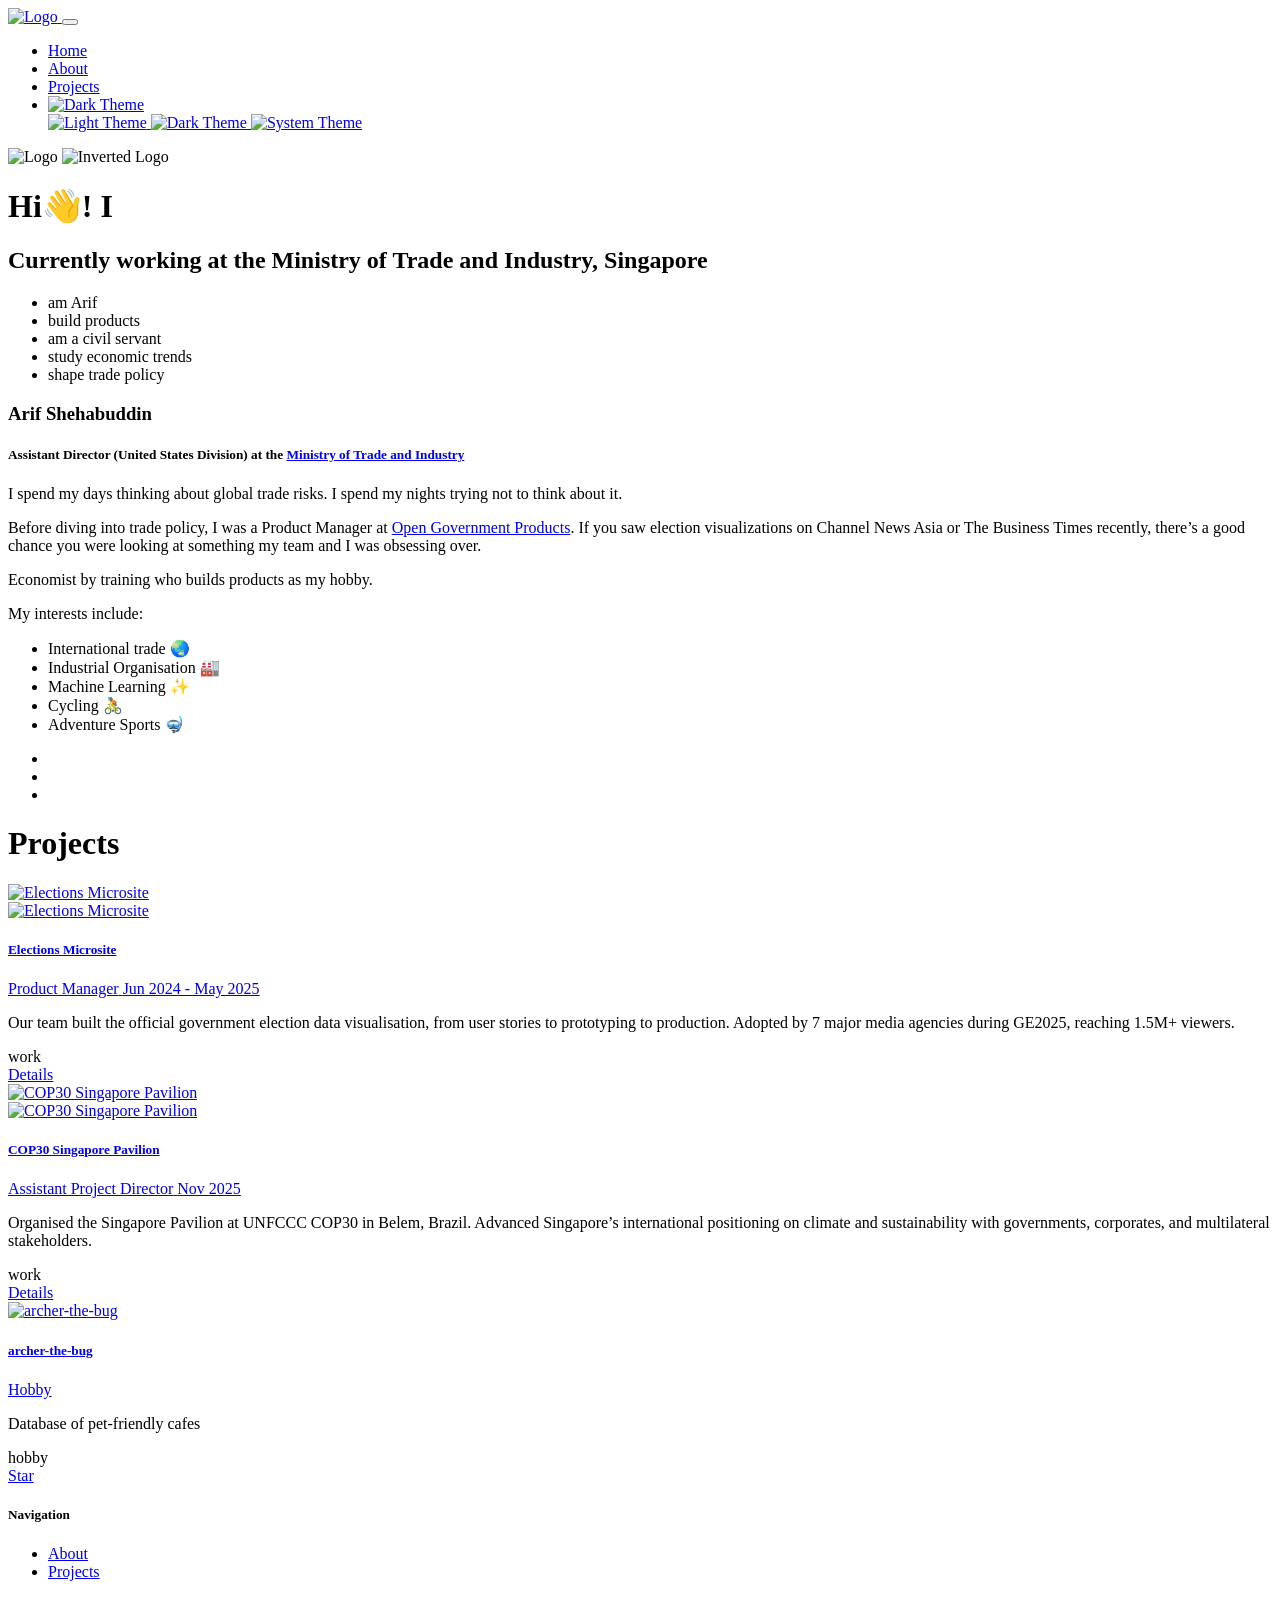
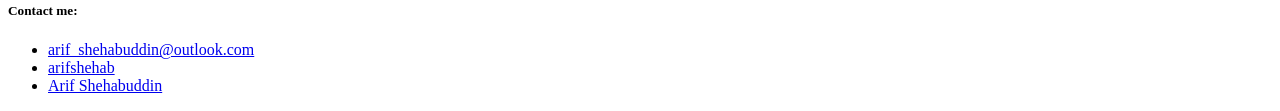
==== commit 5d6c5aec: "deploy: 99380f7b534fd7caf19964d0b3e073f8114e3f95" ====
--- a/index.html
+++ b/index.html
@@ -7,6 +7,6 @@
 <span id=typed class=typed></span>
 <span class=ityped-cursor></span></h1><h2 class=greeting-subtitle>Currently working at the Ministry of Trade and Industry, Singapore</h1><ul id=typing-carousel-data><li>am Arif</li><li>build products</li><li>am a civil servant</li><li>study economic trends</li><li>shape trade policy</li></ul><a href=#about class=arrow-center aria-label=" More - Arif"><i class="arrow bounce fa fa-chevron-down"></i></a></div></div><div class="container-fluid section-holder d-flex bg-primary"><div class="container anchor p-lg-5 about-section" id=about><div class="row pt-sm-2 pt-md-4 align-self-center"><div class=col-sm-6><h3 class=p-1>Arif Shehabuddin</h3><h5 class=p-1>Assistant Director (United States Division)
 at the <a href=https://www.mti.gov.sg title="Ministry of Trade and Industry" target=_blank rel=noopener>Ministry of Trade and Industry</a></h5><div class="p-1 text-justify"><p>I spend my days thinking about global trade risks. I spend my nights trying not to think about it.</p><p>Before diving into trade policy, I was a Product Manager at <a href=https://www.open.gov.sg/ target=_blank rel=noopener>Open Government Products</a>. If you saw election visualizations on Channel News Asia or The Business Times recently, there’s a good chance you were looking at something my team and I was obsessing over.</p><p>Economist by training who builds products as my hobby.</p><p>My interests include:</p><ul><li>International trade 🌏</li><li>Industrial Organisation 🏭</li><li>Machine Learning ✨</li><li>Cycling 🚴</li><li>Adventure Sports 🤿</li></ul></div><div class="text-container ms-auto"><ul class="social-link d-flex"><li><a href=mailto:arif_shehabuddin@outlook.com title=Email target=_blank rel=noopener><i class="fas fa-envelope"></i></a></li><li><a href=https://www.github.com/arifshehab title=Github target=_blank rel=noopener><i class="fab fa-github"></i></a></li><li><a href=https://www.linkedin.com/in/arif-shehabuddin-a7b45957/ title=LinkedIn target=_blank rel=noopener><i class="fab fa-linkedin"></i></a></li></ul></div></div><div class="col-sm-6 pt-5 ps-md-4 ps-sm-3 pt-sm-0"><div class=row></div></div></div></div></div><div class="container-fluid section-holder d-flex bg-secondary"><div class="container-fluid anchor pb-5 projects-section" id=projects><h1 class=text-center><span id=projects></span>Projects</h1><div class="container ms-auto text-center"><div class="btn-group flex-wrap" role=group id=project-filter-buttons-projects></div></div><div class="container filtr-projects" data-section=projects><div class=row id=project-card-holder-projects><div class="col-sm-12 col-md-6 col-lg-4 p-2 filtr-item" data-category='all, work'><div class="card mt-1"><div class=card><a href=https://elections.data.gov.sg/en target=_blank rel=noopener><div class=card-head><img class=card-img-top src=/hugo-site/images/sections/projects/elections_hu_3f47a0a2e1511864.png alt="Elections Microsite"></div><div class=card-header><div><div class=d-flex><img class=card-img-xs src=/hugo-site/images/sections/projects/dgs-icon_hu_621ce7ffd0878985.png alt="Elections Microsite"><h5 class="card-title mb-0">Elections Microsite</h5></div><div class=sub-title><span>Product Manager</span>
-<span>Jun 2024 - May 2025</span></div></div></div></a><div class="card-body text-justify pt-1 pb-2"><p>Our team built the official government election data visualisation, from research to prototyping to productionisation. Adopted by 7 major media agencies during GE2025, reaching 1.5M+ viewers.</p><div class=project-card-footer><div class=project-tags-holder><span class="btn badge btn-info">work</span></div><div class=project-btn-holder><span><a class="btn btn-outline-info btn-sm" href=https://elections.data.gov.sg/en target=#>Details</a></span></div></div></div></div></div></div><div class="col-sm-12 col-md-6 col-lg-4 p-2 filtr-item" data-category='all, work'><div class="card mt-1"><div class=card><a href=https://www.cop-pavilion.gov.sg/cop-home target=_blank rel=noopener><div class=card-head><img class=card-img-top src=/hugo-site/images/sections/projects/cop-2_hu_5ceb6b6da9b5adf0.jpg alt="COP30 Singapore Pavilion"></div><div class=card-header><div><div class=d-flex><img class=card-img-xs src=/hugo-site/images/sections/projects/cop-1_hu_ba7cfd2c49fe272e.png alt="COP30 Singapore Pavilion"><h5 class="card-title mb-0">COP30 Singapore Pavilion</h5></div><div class=sub-title><span>Assistant Project Director</span>
-<span>Nov 2025</span></div></div></div></a><div class="card-body text-justify pt-1 pb-2"><p>Organised the Singapore Pavilion at UNFCCC COP30, advancing Singapore’s international positioning on climate and sustainability with governments, corporates, and multilateral stakeholders.</p><div class=project-card-footer><div class=project-tags-holder><span class="btn badge btn-info">work</span></div><div class=project-btn-holder><span><a class="btn btn-outline-info btn-sm" href=https://www.cop-pavilion.gov.sg/cop-home target=#>Details</a></span></div></div></div></div></div></div><div class="col-sm-12 col-md-6 col-lg-4 p-2 filtr-item" data-category='all, hobby'><div class="card mt-1"><div class=card><a href=https://github.com/ target=_blank rel=noopener><div class=card-head><img class=card-img-top src=/hugo-site/images/sections/projects/archer_hu_c4f3ff1e3b12b990.jpg alt="archer the bug"></div><div class=card-header><div><div class=d-flex><h5 class="card-title mb-0">archer the bug</h5></div><div class=sub-title><span>Hobby</span>
-<span></span></div></div></div></a><div class="card-body text-justify pt-1 pb-2"><p>Database of pet-friendly cafes</p><div class=project-card-footer><div class=project-tags-holder><span class="btn badge btn-info">hobby</span></div><div class=project-btn-holder><a class="github-button project-btn d-none" href=https://github.com/ data-icon=octicon-standard data-show-count=true aria-label="Star archer the bug">Star</a></div></div></div></div></div></div></div></div></div></div><footer id=footer class="container-fluid text-center align-content-center footer pb-2"><div class="container pt-5"><div class="row text-start"><div class="col-md-4 col-sm-12"><h5>Navigation</h5><ul><li class=nav-item><a class=smooth-scroll href=https://arifshehab.github.io/hugo-site/#about>About</a></li><li class=nav-item><a class=smooth-scroll href=https://arifshehab.github.io/hugo-site/#projects>Projects</a></li></ul></div><div class="col-md-4 col-sm-12"><h5>Contact me:</h5><ul><li><a href=mailto:arif_shehabuddin@outlook.com target=_blank rel=noopener><span><i class="fas fa-envelope"></i></span> <span>arif_shehabuddin@outlook.com</span></a></li><li><a href=https://github.com/arifshehab target=_blank rel=noopener><span><i class="fab fa-github"></i></span> <span>arifshehab</span></a></li><li><a href=https://www.linkedin.com/in/arif-shehabuddin-a7b45957 target=_blank rel=noopener><span><i class="fab fa-linkedin"></i></span> <span>Arif Shehabuddin</span></a></li></ul></div></div></div></footer><script src=/hugo-site/application.530dcd83db99cf6274de6f5cfe43d00cb95c680e5a19cf748e5776e84eb6c865.js integrity="sha256-Uw3Ng9uZz2J03m9c/kPQDLlcaA5aGc90jld26E62yGU=" defer></script></body></html>+<span>Jun 2024 - May 2025</span></div></div></div></a><div class="card-body text-justify pt-1 pb-2"><p>Our team built the official government election data visualisation, from user stories to prototyping to production. Adopted by 7 major media agencies during GE2025, reaching 1.5M+ viewers.</p><div class=project-card-footer><div class=project-tags-holder><span class="btn badge btn-info">work</span></div><div class=project-btn-holder><span><a class="btn btn-outline-info btn-sm" href=https://elections.data.gov.sg/en target=#>Details</a></span></div></div></div></div></div></div><div class="col-sm-12 col-md-6 col-lg-4 p-2 filtr-item" data-category='all, work'><div class="card mt-1"><div class=card><a href=https://www.cop-pavilion.gov.sg/cop-home target=_blank rel=noopener><div class=card-head><img class=card-img-top src=/hugo-site/images/sections/projects/cop-2_hu_5ceb6b6da9b5adf0.jpg alt="COP30 Singapore Pavilion"></div><div class=card-header><div><div class=d-flex><img class=card-img-xs src=/hugo-site/images/sections/projects/cop-1_hu_ba7cfd2c49fe272e.png alt="COP30 Singapore Pavilion"><h5 class="card-title mb-0">COP30 Singapore Pavilion</h5></div><div class=sub-title><span>Assistant Project Director</span>
+<span>Nov 2025</span></div></div></div></a><div class="card-body text-justify pt-1 pb-2"><p>Organised the Singapore Pavilion at UNFCCC COP30 in Belem, Brazil. Advanced Singapore’s international positioning on climate and sustainability with governments, corporates, and multilateral stakeholders.</p><div class=project-card-footer><div class=project-tags-holder><span class="btn badge btn-info">work</span></div><div class=project-btn-holder><span><a class="btn btn-outline-info btn-sm" href=https://www.cop-pavilion.gov.sg/cop-home target=#>Details</a></span></div></div></div></div></div></div><div class="col-sm-12 col-md-6 col-lg-4 p-2 filtr-item" data-category='all, hobby'><div class="card mt-1"><div class=card><a href=https://github.com/ target=_blank rel=noopener><div class=card-head><img class=card-img-top src=/hugo-site/images/sections/projects/archer_hu_c4f3ff1e3b12b990.jpg alt=archer-the-bug></div><div class=card-header><div><div class=d-flex><h5 class="card-title mb-0">archer-the-bug</h5></div><div class=sub-title><span>Hobby</span>
+<span></span></div></div></div></a><div class="card-body text-justify pt-1 pb-2"><p>Database of pet-friendly cafes</p><div class=project-card-footer><div class=project-tags-holder><span class="btn badge btn-info">hobby</span></div><div class=project-btn-holder><a class="github-button project-btn d-none" href=https://github.com/ data-icon=octicon-standard data-show-count=true aria-label="Star archer-the-bug">Star</a></div></div></div></div></div></div></div></div></div></div><footer id=footer class="container-fluid text-center align-content-center footer pb-2"><div class="container pt-5"><div class="row text-start"><div class="col-md-4 col-sm-12"><h5>Navigation</h5><ul><li class=nav-item><a class=smooth-scroll href=https://arifshehab.github.io/hugo-site/#about>About</a></li><li class=nav-item><a class=smooth-scroll href=https://arifshehab.github.io/hugo-site/#projects>Projects</a></li></ul></div><div class="col-md-4 col-sm-12"><h5>Contact me:</h5><ul><li><a href=mailto:arif_shehabuddin@outlook.com target=_blank rel=noopener><span><i class="fas fa-envelope"></i></span> <span>arif_shehabuddin@outlook.com</span></a></li><li><a href=https://github.com/arifshehab target=_blank rel=noopener><span><i class="fab fa-github"></i></span> <span>arifshehab</span></a></li><li><a href=https://www.linkedin.com/in/arif-shehabuddin-a7b45957 target=_blank rel=noopener><span><i class="fab fa-linkedin"></i></span> <span>Arif Shehabuddin</span></a></li></ul></div></div></div></footer><script src=/hugo-site/application.530dcd83db99cf6274de6f5cfe43d00cb95c680e5a19cf748e5776e84eb6c865.js integrity="sha256-Uw3Ng9uZz2J03m9c/kPQDLlcaA5aGc90jld26E62yGU=" defer></script></body></html>
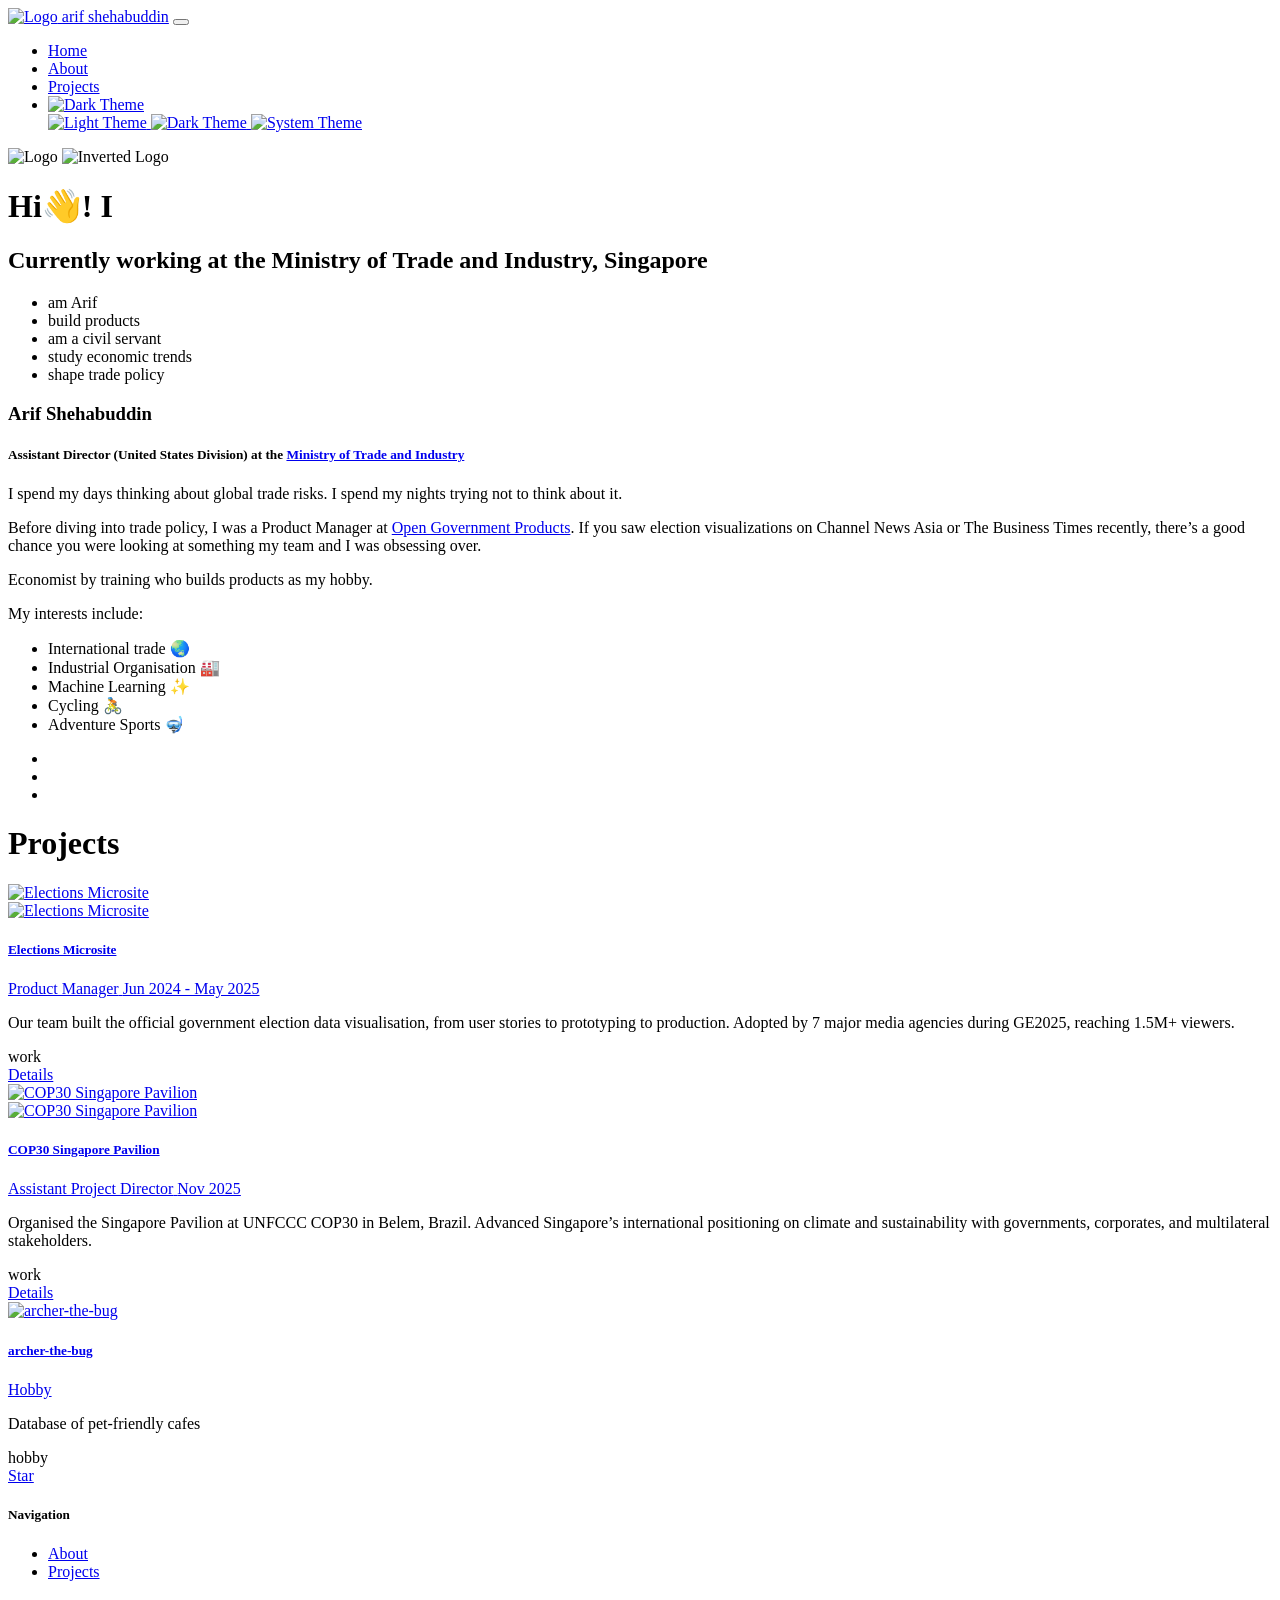
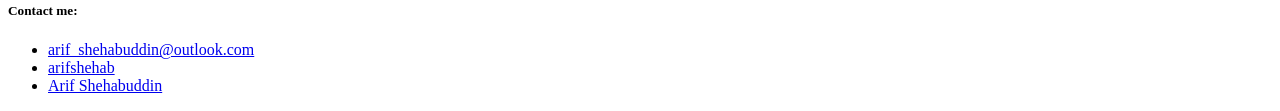
==== commit 47b55c13: "deploy: 650c77c6595c2b7ed15f3c62b4d610d6ea17c07b" ====
--- a/index.html
+++ b/index.html
@@ -1,5 +1,6 @@
-<!doctype html><html lang=en><head><meta name=generator content="Hugo 0.157.0"><title></title><meta name=description content="Portfolio and personal blog of John Doe."><meta charset=UTF-8><meta name=viewport content="width=device-width,initial-scale=1"><meta http-equiv=X-UA-Compatible content="ie=edge"><link rel=canonical href=https://arifshehab.github.io/hugo-site/><link rel=stylesheet href=/hugo-site/application.730f6561a6dc8123c28ecbd3ee6c2ec6efef7efe907eb98e357ba43acb514d84.css integrity="sha256-cw9lYabcgSPCjsvT7mwuxu/vfv6QfrmONXukOstRTYQ="><link rel=icon type=image/png href=/hugo-site/images/site/logo-2_hu_df4a1b81ae601cfb.png><link rel=alternate type=application/rss+xml href=https://arifshehab.github.io/hugo-site/index.xml title><meta property="og:title" content="John's Blog"><meta property="og:type" content="website"><meta property="og:description" content="Portfolio and personal blog of John Doe."><meta property="og:image" content="/hugo-site/images/author/john.png"><meta property="og:url" content="https://toha-preview.hugo-themes.com"><script async src="https://www.googletagmanager.com/gtag/js?id=G-DTB3LSP598"></script><script>var doNotTrack=!1;if(!doNotTrack){window.dataLayer=window.dataLayer||[];function gtag(){dataLayer.push(arguments)}gtag("js",new Date),gtag("config","G-DTB3LSP598")}</script><script integrity="sha256-DO4ugzEwhTW1Id1UIWn0gUJWaebCYOypeTit6LW4QB4=">let theme=localStorage.getItem("theme-scheme")||localStorage.getItem("darkmode:color-scheme")||"light";theme==="system"&&(window.matchMedia&&window.matchMedia("(prefers-color-scheme: dark)").matches?theme="dark":theme="light"),document.documentElement.setAttribute("data-theme",theme)</script></head><body data-bs-spy=scroll data-bs-target=#top-navbar data-bs-offset=100><nav class="navbar navbar-expand-xl top-navbar shadow transparent-navbar homepage" id=top-navbar><div class=container><a class=navbar-brand href=/hugo-site><img src=/hugo-site/images/site/logo-2_hu_df4a1b81ae601cfb.png id=logo alt=Logo>
-</a><button class="navbar-toggler navbar-dark" id=navbar-toggler type=button data-bs-toggle=collapse data-bs-target=#top-nav-items aria-label=menu>
+<!doctype html><html lang=en><head><meta name=generator content="Hugo 0.157.0"><title>arif shehabuddin</title><meta name=description content="Portfolio and personal blog of Arif Shehabuddin."><meta charset=UTF-8><meta name=viewport content="width=device-width,initial-scale=1"><meta http-equiv=X-UA-Compatible content="ie=edge"><link rel=canonical href=https://arifshehab.github.io/hugo-site/><link rel=stylesheet href=/hugo-site/application.730f6561a6dc8123c28ecbd3ee6c2ec6efef7efe907eb98e357ba43acb514d84.css integrity="sha256-cw9lYabcgSPCjsvT7mwuxu/vfv6QfrmONXukOstRTYQ="><link rel=icon type=image/png href=/hugo-site/images/site/logo-2_hu_df4a1b81ae601cfb.png><link rel=alternate type=application/rss+xml href=https://arifshehab.github.io/hugo-site/index.xml title="arif shehabuddin"><meta property="og:title" content="Arif's Website"><meta property="og:type" content="website"><meta property="og:description" content="Portfolio and personal blog of Arif Shehabuddin."><meta property="og:image" content="/hugo-site/images/sections/projects/cop-2.jpg"><meta property="og:url" content="https://arifshehab.com"><script async src="https://www.googletagmanager.com/gtag/js?id=G-DTB3LSP598"></script><script>var doNotTrack=!1;if(!doNotTrack){window.dataLayer=window.dataLayer||[];function gtag(){dataLayer.push(arguments)}gtag("js",new Date),gtag("config","G-DTB3LSP598")}</script><script integrity="sha256-DO4ugzEwhTW1Id1UIWn0gUJWaebCYOypeTit6LW4QB4=">let theme=localStorage.getItem("theme-scheme")||localStorage.getItem("darkmode:color-scheme")||"light";theme==="system"&&(window.matchMedia&&window.matchMedia("(prefers-color-scheme: dark)").matches?theme="dark":theme="light"),document.documentElement.setAttribute("data-theme",theme)</script></head><body data-bs-spy=scroll data-bs-target=#top-navbar data-bs-offset=100><nav class="navbar navbar-expand-xl top-navbar shadow transparent-navbar homepage" id=top-navbar><div class=container><a class=navbar-brand href=/hugo-site><img src=/hugo-site/images/site/logo-2_hu_df4a1b81ae601cfb.png id=logo alt=Logo>
+arif shehabuddin</a>
+<button class="navbar-toggler navbar-dark" id=navbar-toggler type=button data-bs-toggle=collapse data-bs-target=#top-nav-items aria-label=menu>
 <i data-feather=menu></i></button><div class="collapse navbar-collapse dynamic-navbar" id=top-nav-items><ul class="nav navbar-nav ms-auto"><li class=nav-item><a class=nav-link href=#home>Home</a></li><li class=nav-item><a class=nav-link href=#about>About</a></li><li class=nav-item><a class=nav-link href=#projects>Projects</a></li><div id=top-navbar-divider></div><li class="nav-item dropdown"><a class="nav-link dropdown-toggle" href=# id=themeSelector role=button data-bs-toggle=dropdown aria-haspopup=true aria-expanded=false><img id=navbar-theme-icon-svg class=theme-icon src=/hugo-site/icons/moon-svgrepo-com.svg width=20 alt="Dark Theme"></a><div id=themeMenu class="dropdown-menu dropdown-menu-icons-only" aria-labelledby=themeSelector><a class="dropdown-item nav-link" href=# data-scheme=light><img class=theme-icon src=/hugo-site/icons/sun-svgrepo-com.svg width=20 alt="Light Theme">
 </a><a class="dropdown-item nav-link" href=# data-scheme=dark><img class=theme-icon src=/hugo-site/icons/moon-svgrepo-com.svg width=20 alt="Dark Theme">
 </a><a class="dropdown-item nav-link" href=# data-scheme=system><img class=theme-icon src=/hugo-site/icons/computer-svgrepo-com.svg width=20 alt="System Theme"></a></div></li></ul></div></div><img src=/hugo-site/images/site/logo-2_hu_df4a1b81ae601cfb.png class=d-none id=main-logo alt=Logo>
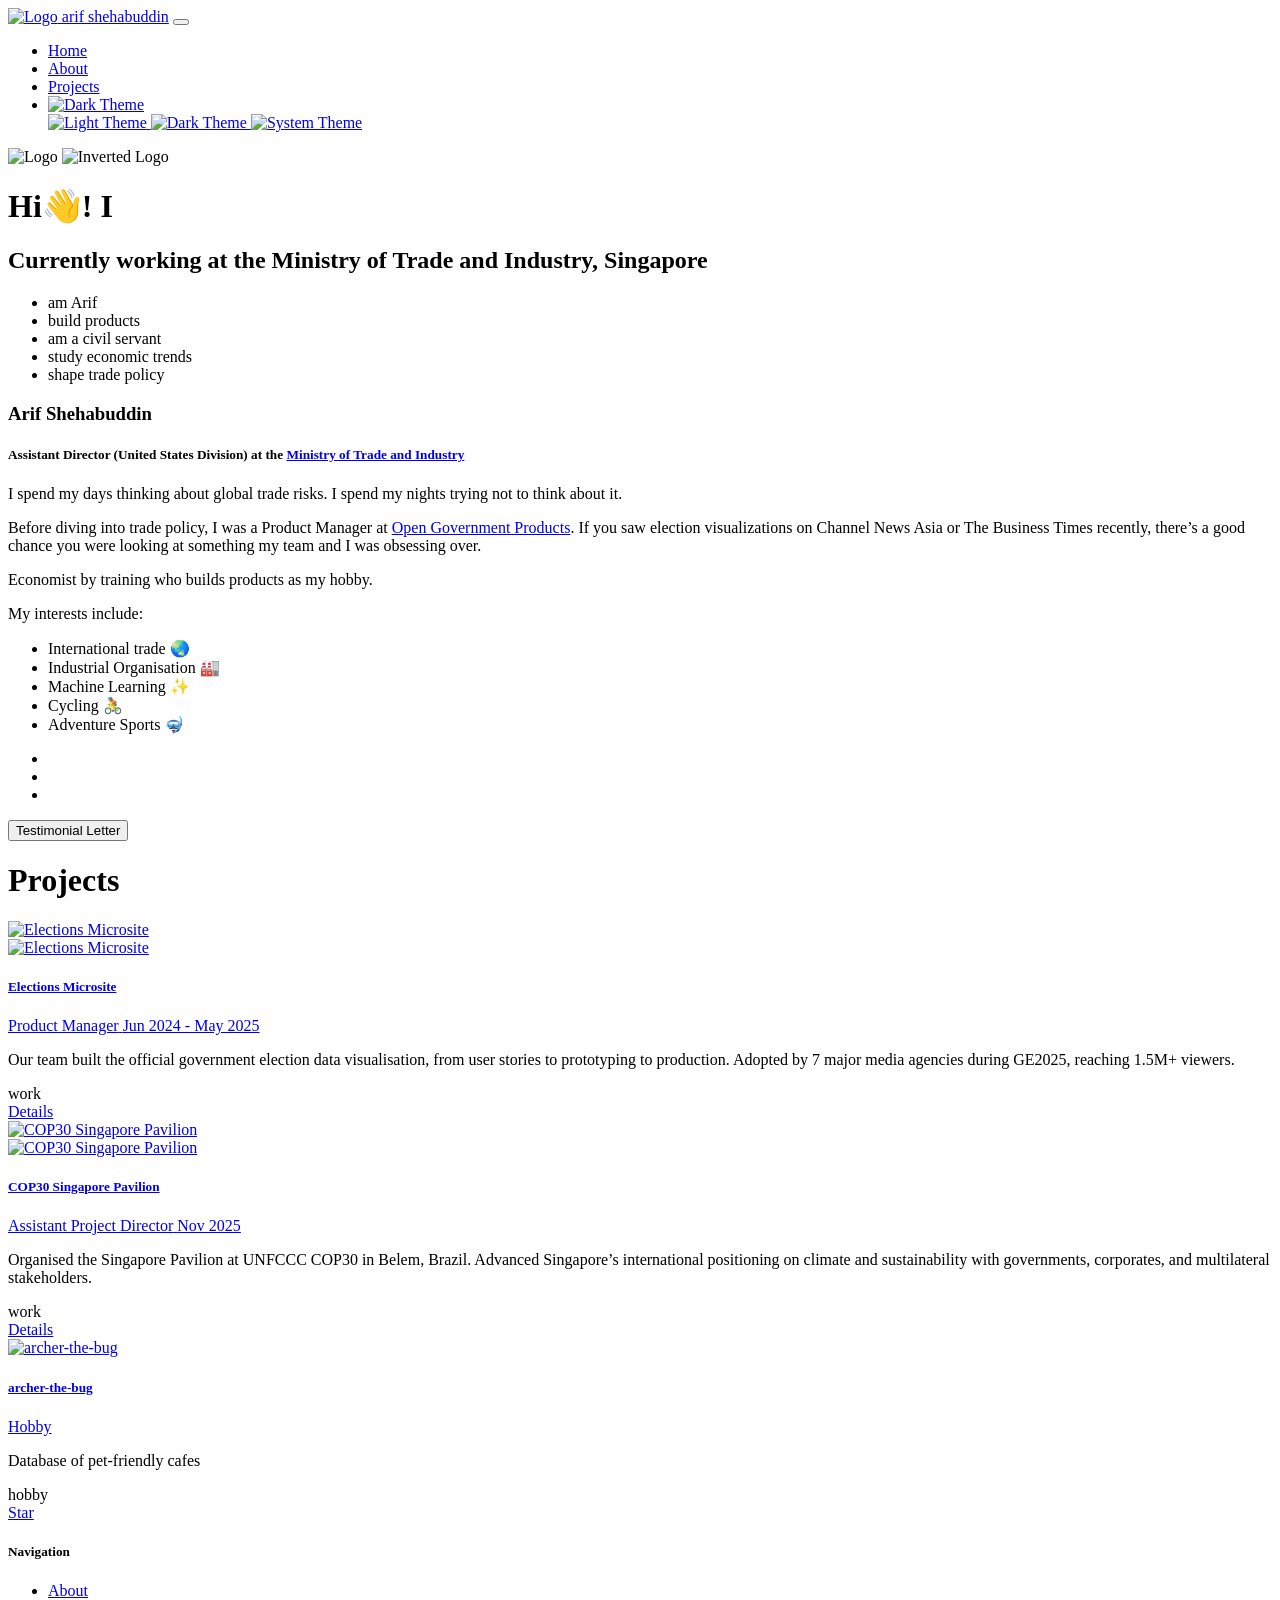
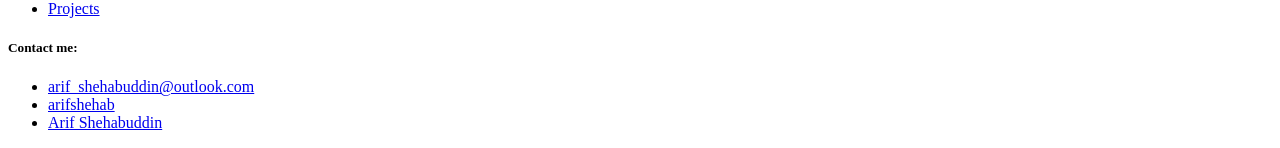
==== commit 8531ac17: "deploy: 4de71e39d00df375f228edd309855e1fb25572bf" ====
--- a/index.html
+++ b/index.html
@@ -1,4 +1,4 @@
-<!doctype html><html lang=en><head><meta name=generator content="Hugo 0.157.0"><title>arif shehabuddin</title><meta name=description content="Portfolio and personal blog of Arif Shehabuddin."><meta charset=UTF-8><meta name=viewport content="width=device-width,initial-scale=1"><meta http-equiv=X-UA-Compatible content="ie=edge"><link rel=canonical href=https://arifshehab.github.io/hugo-site/><link rel=stylesheet href=/hugo-site/application.730f6561a6dc8123c28ecbd3ee6c2ec6efef7efe907eb98e357ba43acb514d84.css integrity="sha256-cw9lYabcgSPCjsvT7mwuxu/vfv6QfrmONXukOstRTYQ="><link rel=icon type=image/png href=/hugo-site/images/site/logo-2_hu_df4a1b81ae601cfb.png><link rel=alternate type=application/rss+xml href=https://arifshehab.github.io/hugo-site/index.xml title="arif shehabuddin"><meta property="og:title" content="Arif's Website"><meta property="og:type" content="website"><meta property="og:description" content="Portfolio and personal blog of Arif Shehabuddin."><meta property="og:image" content="/hugo-site/images/sections/projects/cop-2.jpg"><meta property="og:url" content="https://arifshehab.com"><script async src="https://www.googletagmanager.com/gtag/js?id=G-DTB3LSP598"></script><script>var doNotTrack=!1;if(!doNotTrack){window.dataLayer=window.dataLayer||[];function gtag(){dataLayer.push(arguments)}gtag("js",new Date),gtag("config","G-DTB3LSP598")}</script><script integrity="sha256-DO4ugzEwhTW1Id1UIWn0gUJWaebCYOypeTit6LW4QB4=">let theme=localStorage.getItem("theme-scheme")||localStorage.getItem("darkmode:color-scheme")||"light";theme==="system"&&(window.matchMedia&&window.matchMedia("(prefers-color-scheme: dark)").matches?theme="dark":theme="light"),document.documentElement.setAttribute("data-theme",theme)</script></head><body data-bs-spy=scroll data-bs-target=#top-navbar data-bs-offset=100><nav class="navbar navbar-expand-xl top-navbar shadow transparent-navbar homepage" id=top-navbar><div class=container><a class=navbar-brand href=/hugo-site><img src=/hugo-site/images/site/logo-2_hu_df4a1b81ae601cfb.png id=logo alt=Logo>
+<!doctype html><html lang=en><head><meta name=generator content="Hugo 0.162.1"><title>arif shehabuddin</title><meta name=description content="Portfolio and personal blog of Arif Shehabuddin."><meta charset=UTF-8><meta name=viewport content="width=device-width,initial-scale=1"><meta http-equiv=X-UA-Compatible content="ie=edge"><link rel=canonical href=https://arifshehab.github.io/hugo-site/><link rel=stylesheet href=/hugo-site/application.730f6561a6dc8123c28ecbd3ee6c2ec6efef7efe907eb98e357ba43acb514d84.css integrity="sha256-cw9lYabcgSPCjsvT7mwuxu/vfv6QfrmONXukOstRTYQ="><link rel=icon type=image/png href=/hugo-site/images/site/logo-2_hu_df4a1b81ae601cfb.png><link rel=alternate type=application/rss+xml href=https://arifshehab.github.io/hugo-site/index.xml title="arif shehabuddin"><meta property="og:title" content="Arif's Website"><meta property="og:type" content="website"><meta property="og:description" content="Portfolio and personal blog of Arif Shehabuddin."><meta property="og:image" content="/hugo-site/images/sections/projects/cop-2.jpg"><meta property="og:url" content="https://arifshehab.com"><script async src="https://www.googletagmanager.com/gtag/js?id=G-DTB3LSP598"></script><script>var doNotTrack=!1;if(!doNotTrack){window.dataLayer=window.dataLayer||[];function gtag(){dataLayer.push(arguments)}gtag("js",new Date),gtag("config","G-DTB3LSP598")}</script><script integrity="sha256-DO4ugzEwhTW1Id1UIWn0gUJWaebCYOypeTit6LW4QB4=">let theme=localStorage.getItem("theme-scheme")||localStorage.getItem("darkmode:color-scheme")||"light";theme==="system"&&(window.matchMedia&&window.matchMedia("(prefers-color-scheme: dark)").matches?theme="dark":theme="light"),document.documentElement.setAttribute("data-theme",theme)</script></head><body data-bs-spy=scroll data-bs-target=#top-navbar data-bs-offset=100><nav class="navbar navbar-expand-xl top-navbar shadow transparent-navbar homepage" id=top-navbar><div class=container><a class=navbar-brand href=/hugo-site><img src=/hugo-site/images/site/logo-2_hu_df4a1b81ae601cfb.png id=logo alt=Logo>
 arif shehabuddin</a>
 <button class="navbar-toggler navbar-dark" id=navbar-toggler type=button data-bs-toggle=collapse data-bs-target=#top-nav-items aria-label=menu>
 <i data-feather=menu></i></button><div class="collapse navbar-collapse dynamic-navbar" id=top-nav-items><ul class="nav navbar-nav ms-auto"><li class=nav-item><a class=nav-link href=#home>Home</a></li><li class=nav-item><a class=nav-link href=#about>About</a></li><li class=nav-item><a class=nav-link href=#projects>Projects</a></li><div id=top-navbar-divider></div><li class="nav-item dropdown"><a class="nav-link dropdown-toggle" href=# id=themeSelector role=button data-bs-toggle=dropdown aria-haspopup=true aria-expanded=false><img id=navbar-theme-icon-svg class=theme-icon src=/hugo-site/icons/moon-svgrepo-com.svg width=20 alt="Dark Theme"></a><div id=themeMenu class="dropdown-menu dropdown-menu-icons-only" aria-labelledby=themeSelector><a class="dropdown-item nav-link" href=# data-scheme=light><img class=theme-icon src=/hugo-site/icons/sun-svgrepo-com.svg width=20 alt="Light Theme">
@@ -7,7 +7,7 @@
 <img src=/hugo-site/images/site/logo-2_hu_df4a1b81ae601cfb.png class=d-none id=inverted-logo alt="Inverted Logo"></nav><div class="container-fluid home" id=home><style>#homePageBackgroundImageDivStyled{background-image:url(/hugo-site/images/site/background-2_hu_7cdf98b5945e649d.jpg)}@media(min-width:500px) and (max-width:800px){#homePageBackgroundImageDivStyled{background-image:url(/hugo-site/images/site/background-2_hu_1f51ccc6ec3a00d0.jpg)}}@media(min-width:801px) and (max-width:1200px){#homePageBackgroundImageDivStyled{background-image:url(/hugo-site/images/site/background-2_hu_b3d2e2b608b44b08.jpg)}}@media(min-width:1201px) and (max-width:1500px){#homePageBackgroundImageDivStyled{background-image:url(/hugo-site/images/site/background-2_hu_1a79b1db6c8bc02a.jpg)}}@media(min-width:1501px){#homePageBackgroundImageDivStyled{background-image:url(/hugo-site/images/site/background-2.jpg)}}html[data-theme=dark]{ #homePageBackgroundImageDivStyled { background-image: url('/hugo-site/images/site/background-2_hu_7cdf98b5945e649d.jpg'); } @media (min-width: 500px) and (max-width: 800px) { #homePageBackgroundImageDivStyled { background-image: url('/hugo-site/images/site/background-2_hu_1f51ccc6ec3a00d0.jpg'); } } @media (min-width: 801px) and (max-width: 1200px) { #homePageBackgroundImageDivStyled { background-image: url('/hugo-site/images/site/background-2_hu_b3d2e2b608b44b08.jpg'); } } @media (min-width: 1201px) and (max-width: 1500px) { #homePageBackgroundImageDivStyled { background-image: url('/hugo-site/images/site/background-2_hu_1a79b1db6c8bc02a.jpg'); } } @media (min-width: 1501px) { #homePageBackgroundImageDivStyled { background-image: url('/hugo-site/images/site/background-2.jpg'); } }}</style><span class=on-the-fly-behavior></span><div id=homePageBackgroundImageDivStyled class="background container-fluid"></div><div class="container content"><h1 class=greeting>Hi👋! I
 <span id=typed class=typed></span>
 <span class=ityped-cursor></span></h1><h2 class=greeting-subtitle>Currently working at the Ministry of Trade and Industry, Singapore</h1><ul id=typing-carousel-data><li>am Arif</li><li>build products</li><li>am a civil servant</li><li>study economic trends</li><li>shape trade policy</li></ul><a href=#about class=arrow-center aria-label=" More - Arif"><i class="arrow bounce fa fa-chevron-down"></i></a></div></div><div class="container-fluid section-holder d-flex bg-primary"><div class="container anchor p-lg-5 about-section" id=about><div class="row pt-sm-2 pt-md-4 align-self-center"><div class=col-sm-6><h3 class=p-1>Arif Shehabuddin</h3><h5 class=p-1>Assistant Director (United States Division)
-at the <a href=https://www.mti.gov.sg title="Ministry of Trade and Industry" target=_blank rel=noopener>Ministry of Trade and Industry</a></h5><div class="p-1 text-justify"><p>I spend my days thinking about global trade risks. I spend my nights trying not to think about it.</p><p>Before diving into trade policy, I was a Product Manager at <a href=https://www.open.gov.sg/ target=_blank rel=noopener>Open Government Products</a>. If you saw election visualizations on Channel News Asia or The Business Times recently, there’s a good chance you were looking at something my team and I was obsessing over.</p><p>Economist by training who builds products as my hobby.</p><p>My interests include:</p><ul><li>International trade 🌏</li><li>Industrial Organisation 🏭</li><li>Machine Learning ✨</li><li>Cycling 🚴</li><li>Adventure Sports 🤿</li></ul></div><div class="text-container ms-auto"><ul class="social-link d-flex"><li><a href=mailto:arif_shehabuddin@outlook.com title=Email target=_blank rel=noopener><i class="fas fa-envelope"></i></a></li><li><a href=https://www.github.com/arifshehab title=Github target=_blank rel=noopener><i class="fab fa-github"></i></a></li><li><a href=https://www.linkedin.com/in/arif-shehabuddin-a7b45957/ title=LinkedIn target=_blank rel=noopener><i class="fab fa-linkedin"></i></a></li></ul></div></div><div class="col-sm-6 pt-5 ps-md-4 ps-sm-3 pt-sm-0"><div class=row></div></div></div></div></div><div class="container-fluid section-holder d-flex bg-secondary"><div class="container-fluid anchor pb-5 projects-section" id=projects><h1 class=text-center><span id=projects></span>Projects</h1><div class="container ms-auto text-center"><div class="btn-group flex-wrap" role=group id=project-filter-buttons-projects></div></div><div class="container filtr-projects" data-section=projects><div class=row id=project-card-holder-projects><div class="col-sm-12 col-md-6 col-lg-4 p-2 filtr-item" data-category='all, work'><div class="card mt-1"><div class=card><a href=https://elections.data.gov.sg/en target=_blank rel=noopener><div class=card-head><img class=card-img-top src=/hugo-site/images/sections/projects/elections_hu_3f47a0a2e1511864.png alt="Elections Microsite"></div><div class=card-header><div><div class=d-flex><img class=card-img-xs src=/hugo-site/images/sections/projects/dgs-icon_hu_621ce7ffd0878985.png alt="Elections Microsite"><h5 class="card-title mb-0">Elections Microsite</h5></div><div class=sub-title><span>Product Manager</span>
+at the <a href=https://www.mti.gov.sg title="Ministry of Trade and Industry" target=_blank rel=noopener>Ministry of Trade and Industry</a></h5><div class="p-1 text-justify"><p>I spend my days thinking about global trade risks. I spend my nights trying not to think about it.</p><p>Before diving into trade policy, I was a Product Manager at <a href=https://www.open.gov.sg/ target=_blank rel=noopener>Open Government Products</a>. If you saw election visualizations on Channel News Asia or The Business Times recently, there’s a good chance you were looking at something my team and I was obsessing over.</p><p>Economist by training who builds products as my hobby.</p><p>My interests include:</p><ul><li>International trade 🌏</li><li>Industrial Organisation 🏭</li><li>Machine Learning ✨</li><li>Cycling 🚴</li><li>Adventure Sports 🤿</li></ul></div><div class="text-container ms-auto"><ul class="social-link d-flex"><li><a href=mailto:arif_shehabuddin@outlook.com title=Email target=_blank rel=noopener><i class="fas fa-envelope"></i></a></li><li><a href=https://www.github.com/arifshehab title=Github target=_blank rel=noopener><i class="fab fa-github"></i></a></li><li><a href=https://www.linkedin.com/in/arif-shehabuddin-a7b45957/ title=LinkedIn target=_blank rel=noopener><i class="fab fa-linkedin"></i></a></li></ul></div><a href=/hugo-site/files/Testimonial%20Letter%20for%20Arif%20Shehabuddin.PDF title="Testimonial Letter" target=#><button class="btn btn-dark">Testimonial Letter</button></a></div><div class="col-sm-6 pt-5 ps-md-4 ps-sm-3 pt-sm-0"><div class=row></div></div></div></div></div><div class="container-fluid section-holder d-flex bg-secondary"><div class="container-fluid anchor pb-5 projects-section" id=projects><h1 class=text-center><span id=projects></span>Projects</h1><div class="container ms-auto text-center"><div class="btn-group flex-wrap" role=group id=project-filter-buttons-projects></div></div><div class="container filtr-projects" data-section=projects><div class=row id=project-card-holder-projects><div class="col-sm-12 col-md-6 col-lg-4 p-2 filtr-item" data-category='all, work'><div class="card mt-1"><div class=card><a href=https://elections.data.gov.sg/en target=_blank rel=noopener><div class=card-head><img class=card-img-top src=/hugo-site/images/sections/projects/elections_hu_3f47a0a2e1511864.png alt="Elections Microsite"></div><div class=card-header><div><div class=d-flex><img class=card-img-xs src=/hugo-site/images/sections/projects/dgs-icon_hu_621ce7ffd0878985.png alt="Elections Microsite"><h5 class="card-title mb-0">Elections Microsite</h5></div><div class=sub-title><span>Product Manager</span>
 <span>Jun 2024 - May 2025</span></div></div></div></a><div class="card-body text-justify pt-1 pb-2"><p>Our team built the official government election data visualisation, from user stories to prototyping to production. Adopted by 7 major media agencies during GE2025, reaching 1.5M+ viewers.</p><div class=project-card-footer><div class=project-tags-holder><span class="btn badge btn-info">work</span></div><div class=project-btn-holder><span><a class="btn btn-outline-info btn-sm" href=https://elections.data.gov.sg/en target=#>Details</a></span></div></div></div></div></div></div><div class="col-sm-12 col-md-6 col-lg-4 p-2 filtr-item" data-category='all, work'><div class="card mt-1"><div class=card><a href=https://www.cop-pavilion.gov.sg/cop-home target=_blank rel=noopener><div class=card-head><img class=card-img-top src=/hugo-site/images/sections/projects/cop-2_hu_5ceb6b6da9b5adf0.jpg alt="COP30 Singapore Pavilion"></div><div class=card-header><div><div class=d-flex><img class=card-img-xs src=/hugo-site/images/sections/projects/cop-1_hu_ba7cfd2c49fe272e.png alt="COP30 Singapore Pavilion"><h5 class="card-title mb-0">COP30 Singapore Pavilion</h5></div><div class=sub-title><span>Assistant Project Director</span>
 <span>Nov 2025</span></div></div></div></a><div class="card-body text-justify pt-1 pb-2"><p>Organised the Singapore Pavilion at UNFCCC COP30 in Belem, Brazil. Advanced Singapore’s international positioning on climate and sustainability with governments, corporates, and multilateral stakeholders.</p><div class=project-card-footer><div class=project-tags-holder><span class="btn badge btn-info">work</span></div><div class=project-btn-holder><span><a class="btn btn-outline-info btn-sm" href=https://www.cop-pavilion.gov.sg/cop-home target=#>Details</a></span></div></div></div></div></div></div><div class="col-sm-12 col-md-6 col-lg-4 p-2 filtr-item" data-category='all, hobby'><div class="card mt-1"><div class=card><a href=https://github.com/ target=_blank rel=noopener><div class=card-head><img class=card-img-top src=/hugo-site/images/sections/projects/archer_hu_c4f3ff1e3b12b990.jpg alt=archer-the-bug></div><div class=card-header><div><div class=d-flex><h5 class="card-title mb-0">archer-the-bug</h5></div><div class=sub-title><span>Hobby</span>
 <span></span></div></div></div></a><div class="card-body text-justify pt-1 pb-2"><p>Database of pet-friendly cafes</p><div class=project-card-footer><div class=project-tags-holder><span class="btn badge btn-info">hobby</span></div><div class=project-btn-holder><a class="github-button project-btn d-none" href=https://github.com/ data-icon=octicon-standard data-show-count=true aria-label="Star archer-the-bug">Star</a></div></div></div></div></div></div></div></div></div></div><footer id=footer class="container-fluid text-center align-content-center footer pb-2"><div class="container pt-5"><div class="row text-start"><div class="col-md-4 col-sm-12"><h5>Navigation</h5><ul><li class=nav-item><a class=smooth-scroll href=https://arifshehab.github.io/hugo-site/#about>About</a></li><li class=nav-item><a class=smooth-scroll href=https://arifshehab.github.io/hugo-site/#projects>Projects</a></li></ul></div><div class="col-md-4 col-sm-12"><h5>Contact me:</h5><ul><li><a href=mailto:arif_shehabuddin@outlook.com target=_blank rel=noopener><span><i class="fas fa-envelope"></i></span> <span>arif_shehabuddin@outlook.com</span></a></li><li><a href=https://github.com/arifshehab target=_blank rel=noopener><span><i class="fab fa-github"></i></span> <span>arifshehab</span></a></li><li><a href=https://www.linkedin.com/in/arif-shehabuddin-a7b45957 target=_blank rel=noopener><span><i class="fab fa-linkedin"></i></span> <span>Arif Shehabuddin</span></a></li></ul></div></div></div></footer><script src=/hugo-site/application.530dcd83db99cf6274de6f5cfe43d00cb95c680e5a19cf748e5776e84eb6c865.js integrity="sha256-Uw3Ng9uZz2J03m9c/kPQDLlcaA5aGc90jld26E62yGU=" defer></script></body></html>
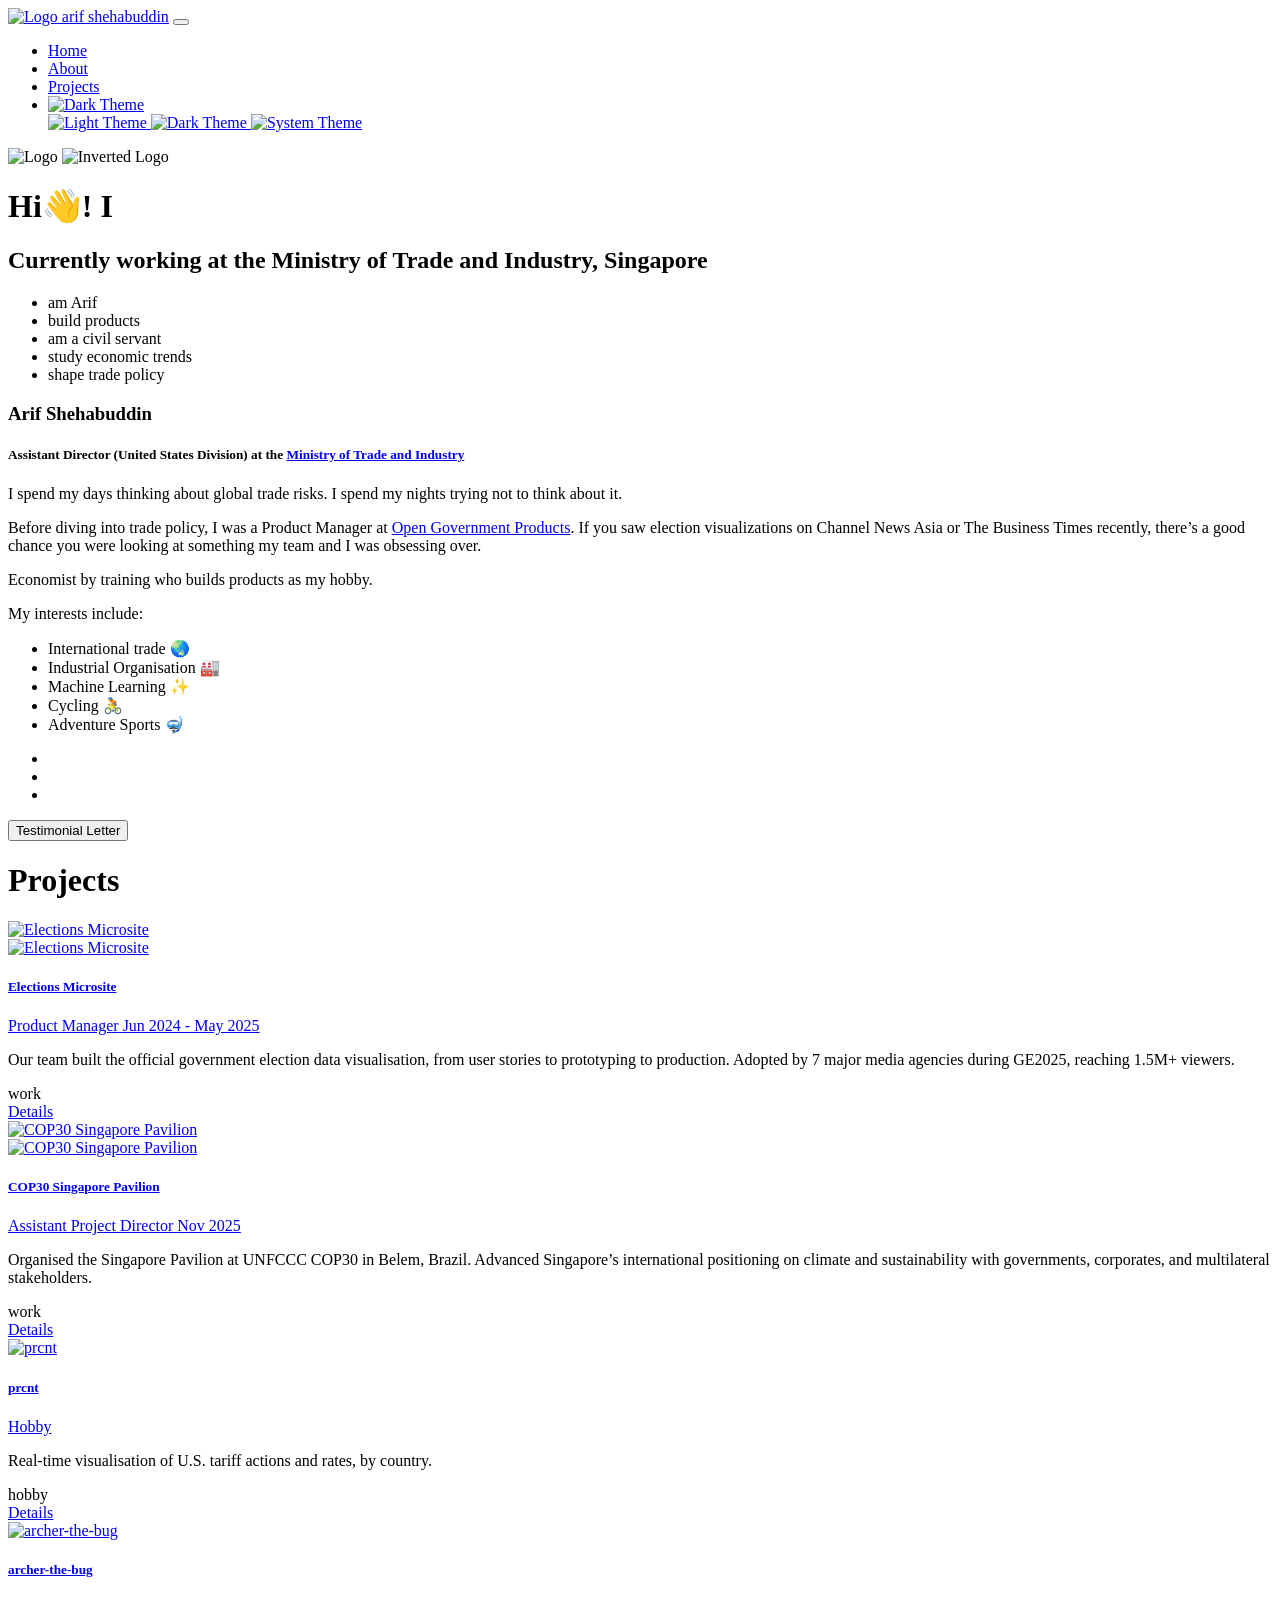
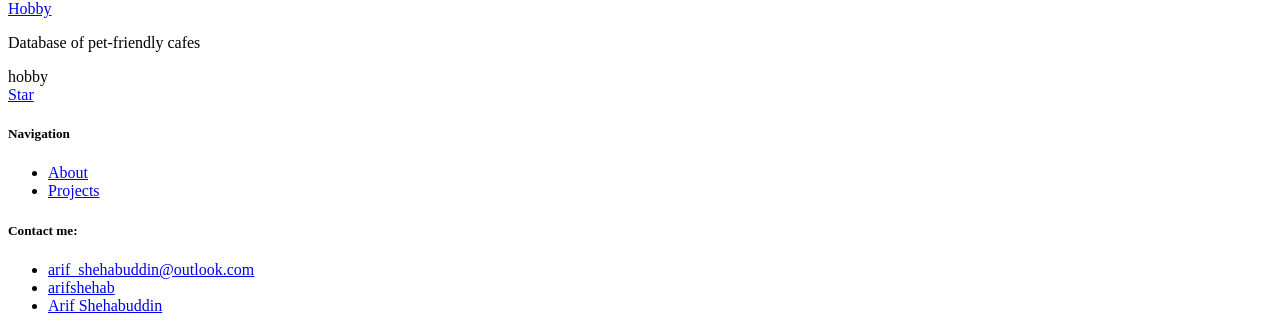
==== commit c1eb1bdc: "deploy: b3da28be38544f30fd172f7f1a3ad2aca1062998" ====
--- a/index.html
+++ b/index.html
@@ -1,4 +1,4 @@
-<!doctype html><html lang=en><head><meta name=generator content="Hugo 0.162.1"><title>arif shehabuddin</title><meta name=description content="Portfolio and personal blog of Arif Shehabuddin."><meta charset=UTF-8><meta name=viewport content="width=device-width,initial-scale=1"><meta http-equiv=X-UA-Compatible content="ie=edge"><link rel=canonical href=https://arifshehab.github.io/hugo-site/><link rel=stylesheet href=/hugo-site/application.730f6561a6dc8123c28ecbd3ee6c2ec6efef7efe907eb98e357ba43acb514d84.css integrity="sha256-cw9lYabcgSPCjsvT7mwuxu/vfv6QfrmONXukOstRTYQ="><link rel=icon type=image/png href=/hugo-site/images/site/logo-2_hu_df4a1b81ae601cfb.png><link rel=alternate type=application/rss+xml href=https://arifshehab.github.io/hugo-site/index.xml title="arif shehabuddin"><meta property="og:title" content="Arif's Website"><meta property="og:type" content="website"><meta property="og:description" content="Portfolio and personal blog of Arif Shehabuddin."><meta property="og:image" content="/hugo-site/images/sections/projects/cop-2.jpg"><meta property="og:url" content="https://arifshehab.com"><script async src="https://www.googletagmanager.com/gtag/js?id=G-DTB3LSP598"></script><script>var doNotTrack=!1;if(!doNotTrack){window.dataLayer=window.dataLayer||[];function gtag(){dataLayer.push(arguments)}gtag("js",new Date),gtag("config","G-DTB3LSP598")}</script><script integrity="sha256-DO4ugzEwhTW1Id1UIWn0gUJWaebCYOypeTit6LW4QB4=">let theme=localStorage.getItem("theme-scheme")||localStorage.getItem("darkmode:color-scheme")||"light";theme==="system"&&(window.matchMedia&&window.matchMedia("(prefers-color-scheme: dark)").matches?theme="dark":theme="light"),document.documentElement.setAttribute("data-theme",theme)</script></head><body data-bs-spy=scroll data-bs-target=#top-navbar data-bs-offset=100><nav class="navbar navbar-expand-xl top-navbar shadow transparent-navbar homepage" id=top-navbar><div class=container><a class=navbar-brand href=/hugo-site><img src=/hugo-site/images/site/logo-2_hu_df4a1b81ae601cfb.png id=logo alt=Logo>
+<!doctype html><html lang=en><head><meta name=generator content="Hugo 0.163.3"><title>arif shehabuddin</title><meta name=description content="Portfolio and personal blog of Arif Shehabuddin."><meta charset=UTF-8><meta name=viewport content="width=device-width,initial-scale=1"><meta http-equiv=X-UA-Compatible content="ie=edge"><link rel=canonical href=https://arifshehab.github.io/hugo-site/><link rel=stylesheet href=/hugo-site/application.730f6561a6dc8123c28ecbd3ee6c2ec6efef7efe907eb98e357ba43acb514d84.css integrity="sha256-cw9lYabcgSPCjsvT7mwuxu/vfv6QfrmONXukOstRTYQ="><link rel=icon type=image/png href=/hugo-site/images/site/logo-2_hu_df4a1b81ae601cfb.png><link rel=alternate type=application/rss+xml href=https://arifshehab.github.io/hugo-site/index.xml title="arif shehabuddin"><meta property="og:title" content="Arif's Website"><meta property="og:type" content="website"><meta property="og:description" content="Portfolio and personal blog of Arif Shehabuddin."><meta property="og:image" content="/hugo-site/images/sections/projects/cop-2.jpg"><meta property="og:url" content="https://arifshehab.com"><script async src="https://www.googletagmanager.com/gtag/js?id=G-DTB3LSP598"></script><script>var doNotTrack=!1;if(!doNotTrack){window.dataLayer=window.dataLayer||[];function gtag(){dataLayer.push(arguments)}gtag("js",new Date),gtag("config","G-DTB3LSP598")}</script><script integrity="sha256-DO4ugzEwhTW1Id1UIWn0gUJWaebCYOypeTit6LW4QB4=">let theme=localStorage.getItem("theme-scheme")||localStorage.getItem("darkmode:color-scheme")||"light";theme==="system"&&(window.matchMedia&&window.matchMedia("(prefers-color-scheme: dark)").matches?theme="dark":theme="light"),document.documentElement.setAttribute("data-theme",theme)</script></head><body data-bs-spy=scroll data-bs-target=#top-navbar data-bs-offset=100><nav class="navbar navbar-expand-xl top-navbar shadow transparent-navbar homepage" id=top-navbar><div class=container><a class=navbar-brand href=/hugo-site><img src=/hugo-site/images/site/logo-2_hu_df4a1b81ae601cfb.png id=logo alt=Logo>
 arif shehabuddin</a>
 <button class="navbar-toggler navbar-dark" id=navbar-toggler type=button data-bs-toggle=collapse data-bs-target=#top-nav-items aria-label=menu>
 <i data-feather=menu></i></button><div class="collapse navbar-collapse dynamic-navbar" id=top-nav-items><ul class="nav navbar-nav ms-auto"><li class=nav-item><a class=nav-link href=#home>Home</a></li><li class=nav-item><a class=nav-link href=#about>About</a></li><li class=nav-item><a class=nav-link href=#projects>Projects</a></li><div id=top-navbar-divider></div><li class="nav-item dropdown"><a class="nav-link dropdown-toggle" href=# id=themeSelector role=button data-bs-toggle=dropdown aria-haspopup=true aria-expanded=false><img id=navbar-theme-icon-svg class=theme-icon src=/hugo-site/icons/moon-svgrepo-com.svg width=20 alt="Dark Theme"></a><div id=themeMenu class="dropdown-menu dropdown-menu-icons-only" aria-labelledby=themeSelector><a class="dropdown-item nav-link" href=# data-scheme=light><img class=theme-icon src=/hugo-site/icons/sun-svgrepo-com.svg width=20 alt="Light Theme">
@@ -9,5 +9,6 @@
 <span class=ityped-cursor></span></h1><h2 class=greeting-subtitle>Currently working at the Ministry of Trade and Industry, Singapore</h1><ul id=typing-carousel-data><li>am Arif</li><li>build products</li><li>am a civil servant</li><li>study economic trends</li><li>shape trade policy</li></ul><a href=#about class=arrow-center aria-label=" More - Arif"><i class="arrow bounce fa fa-chevron-down"></i></a></div></div><div class="container-fluid section-holder d-flex bg-primary"><div class="container anchor p-lg-5 about-section" id=about><div class="row pt-sm-2 pt-md-4 align-self-center"><div class=col-sm-6><h3 class=p-1>Arif Shehabuddin</h3><h5 class=p-1>Assistant Director (United States Division)
 at the <a href=https://www.mti.gov.sg title="Ministry of Trade and Industry" target=_blank rel=noopener>Ministry of Trade and Industry</a></h5><div class="p-1 text-justify"><p>I spend my days thinking about global trade risks. I spend my nights trying not to think about it.</p><p>Before diving into trade policy, I was a Product Manager at <a href=https://www.open.gov.sg/ target=_blank rel=noopener>Open Government Products</a>. If you saw election visualizations on Channel News Asia or The Business Times recently, there’s a good chance you were looking at something my team and I was obsessing over.</p><p>Economist by training who builds products as my hobby.</p><p>My interests include:</p><ul><li>International trade 🌏</li><li>Industrial Organisation 🏭</li><li>Machine Learning ✨</li><li>Cycling 🚴</li><li>Adventure Sports 🤿</li></ul></div><div class="text-container ms-auto"><ul class="social-link d-flex"><li><a href=mailto:arif_shehabuddin@outlook.com title=Email target=_blank rel=noopener><i class="fas fa-envelope"></i></a></li><li><a href=https://www.github.com/arifshehab title=Github target=_blank rel=noopener><i class="fab fa-github"></i></a></li><li><a href=https://www.linkedin.com/in/arif-shehabuddin-a7b45957/ title=LinkedIn target=_blank rel=noopener><i class="fab fa-linkedin"></i></a></li></ul></div><a href=/hugo-site/files/Testimonial%20Letter%20for%20Arif%20Shehabuddin.PDF title="Testimonial Letter" target=#><button class="btn btn-dark">Testimonial Letter</button></a></div><div class="col-sm-6 pt-5 ps-md-4 ps-sm-3 pt-sm-0"><div class=row></div></div></div></div></div><div class="container-fluid section-holder d-flex bg-secondary"><div class="container-fluid anchor pb-5 projects-section" id=projects><h1 class=text-center><span id=projects></span>Projects</h1><div class="container ms-auto text-center"><div class="btn-group flex-wrap" role=group id=project-filter-buttons-projects></div></div><div class="container filtr-projects" data-section=projects><div class=row id=project-card-holder-projects><div class="col-sm-12 col-md-6 col-lg-4 p-2 filtr-item" data-category='all, work'><div class="card mt-1"><div class=card><a href=https://elections.data.gov.sg/en target=_blank rel=noopener><div class=card-head><img class=card-img-top src=/hugo-site/images/sections/projects/elections_hu_3f47a0a2e1511864.png alt="Elections Microsite"></div><div class=card-header><div><div class=d-flex><img class=card-img-xs src=/hugo-site/images/sections/projects/dgs-icon_hu_621ce7ffd0878985.png alt="Elections Microsite"><h5 class="card-title mb-0">Elections Microsite</h5></div><div class=sub-title><span>Product Manager</span>
 <span>Jun 2024 - May 2025</span></div></div></div></a><div class="card-body text-justify pt-1 pb-2"><p>Our team built the official government election data visualisation, from user stories to prototyping to production. Adopted by 7 major media agencies during GE2025, reaching 1.5M+ viewers.</p><div class=project-card-footer><div class=project-tags-holder><span class="btn badge btn-info">work</span></div><div class=project-btn-holder><span><a class="btn btn-outline-info btn-sm" href=https://elections.data.gov.sg/en target=#>Details</a></span></div></div></div></div></div></div><div class="col-sm-12 col-md-6 col-lg-4 p-2 filtr-item" data-category='all, work'><div class="card mt-1"><div class=card><a href=https://www.cop-pavilion.gov.sg/cop-home target=_blank rel=noopener><div class=card-head><img class=card-img-top src=/hugo-site/images/sections/projects/cop-2_hu_5ceb6b6da9b5adf0.jpg alt="COP30 Singapore Pavilion"></div><div class=card-header><div><div class=d-flex><img class=card-img-xs src=/hugo-site/images/sections/projects/cop-1_hu_ba7cfd2c49fe272e.png alt="COP30 Singapore Pavilion"><h5 class="card-title mb-0">COP30 Singapore Pavilion</h5></div><div class=sub-title><span>Assistant Project Director</span>
-<span>Nov 2025</span></div></div></div></a><div class="card-body text-justify pt-1 pb-2"><p>Organised the Singapore Pavilion at UNFCCC COP30 in Belem, Brazil. Advanced Singapore’s international positioning on climate and sustainability with governments, corporates, and multilateral stakeholders.</p><div class=project-card-footer><div class=project-tags-holder><span class="btn badge btn-info">work</span></div><div class=project-btn-holder><span><a class="btn btn-outline-info btn-sm" href=https://www.cop-pavilion.gov.sg/cop-home target=#>Details</a></span></div></div></div></div></div></div><div class="col-sm-12 col-md-6 col-lg-4 p-2 filtr-item" data-category='all, hobby'><div class="card mt-1"><div class=card><a href=https://github.com/ target=_blank rel=noopener><div class=card-head><img class=card-img-top src=/hugo-site/images/sections/projects/archer_hu_c4f3ff1e3b12b990.jpg alt=archer-the-bug></div><div class=card-header><div><div class=d-flex><h5 class="card-title mb-0">archer-the-bug</h5></div><div class=sub-title><span>Hobby</span>
+<span>Nov 2025</span></div></div></div></a><div class="card-body text-justify pt-1 pb-2"><p>Organised the Singapore Pavilion at UNFCCC COP30 in Belem, Brazil. Advanced Singapore’s international positioning on climate and sustainability with governments, corporates, and multilateral stakeholders.</p><div class=project-card-footer><div class=project-tags-holder><span class="btn badge btn-info">work</span></div><div class=project-btn-holder><span><a class="btn btn-outline-info btn-sm" href=https://www.cop-pavilion.gov.sg/cop-home target=#>Details</a></span></div></div></div></div></div></div><div class="col-sm-12 col-md-6 col-lg-4 p-2 filtr-item" data-category='all, hobby'><div class="card mt-1"><div class=card><a href=https://prcnt.vercel.app/ target=_blank rel=noopener><div class=card-head><img class=card-img-top src=/hugo-site/images/sections/projects/tariff_hu_a0f09f856572fef2.webp alt=prcnt></div><div class=card-header><div><div class=d-flex><h5 class="card-title mb-0">prcnt</h5></div><div class=sub-title><span>Hobby</span>
+<span></span></div></div></div></a><div class="card-body text-justify pt-1 pb-2"><p>Real-time visualisation of U.S. tariff actions and rates, by country.</p><div class=project-card-footer><div class=project-tags-holder><span class="btn badge btn-info">hobby</span></div><div class=project-btn-holder><span><a class="btn btn-outline-info btn-sm" href=https://prcnt.vercel.app/ target=#>Details</a></span></div></div></div></div></div></div><div class="col-sm-12 col-md-6 col-lg-4 p-2 filtr-item" data-category='all, hobby'><div class="card mt-1"><div class=card><a href=https://github.com/ target=_blank rel=noopener><div class=card-head><img class=card-img-top src=/hugo-site/images/sections/projects/archer_hu_c4f3ff1e3b12b990.jpg alt=archer-the-bug></div><div class=card-header><div><div class=d-flex><h5 class="card-title mb-0">archer-the-bug</h5></div><div class=sub-title><span>Hobby</span>
 <span></span></div></div></div></a><div class="card-body text-justify pt-1 pb-2"><p>Database of pet-friendly cafes</p><div class=project-card-footer><div class=project-tags-holder><span class="btn badge btn-info">hobby</span></div><div class=project-btn-holder><a class="github-button project-btn d-none" href=https://github.com/ data-icon=octicon-standard data-show-count=true aria-label="Star archer-the-bug">Star</a></div></div></div></div></div></div></div></div></div></div><footer id=footer class="container-fluid text-center align-content-center footer pb-2"><div class="container pt-5"><div class="row text-start"><div class="col-md-4 col-sm-12"><h5>Navigation</h5><ul><li class=nav-item><a class=smooth-scroll href=https://arifshehab.github.io/hugo-site/#about>About</a></li><li class=nav-item><a class=smooth-scroll href=https://arifshehab.github.io/hugo-site/#projects>Projects</a></li></ul></div><div class="col-md-4 col-sm-12"><h5>Contact me:</h5><ul><li><a href=mailto:arif_shehabuddin@outlook.com target=_blank rel=noopener><span><i class="fas fa-envelope"></i></span> <span>arif_shehabuddin@outlook.com</span></a></li><li><a href=https://github.com/arifshehab target=_blank rel=noopener><span><i class="fab fa-github"></i></span> <span>arifshehab</span></a></li><li><a href=https://www.linkedin.com/in/arif-shehabuddin-a7b45957 target=_blank rel=noopener><span><i class="fab fa-linkedin"></i></span> <span>Arif Shehabuddin</span></a></li></ul></div></div></div></footer><script src=/hugo-site/application.530dcd83db99cf6274de6f5cfe43d00cb95c680e5a19cf748e5776e84eb6c865.js integrity="sha256-Uw3Ng9uZz2J03m9c/kPQDLlcaA5aGc90jld26E62yGU=" defer></script></body></html>
